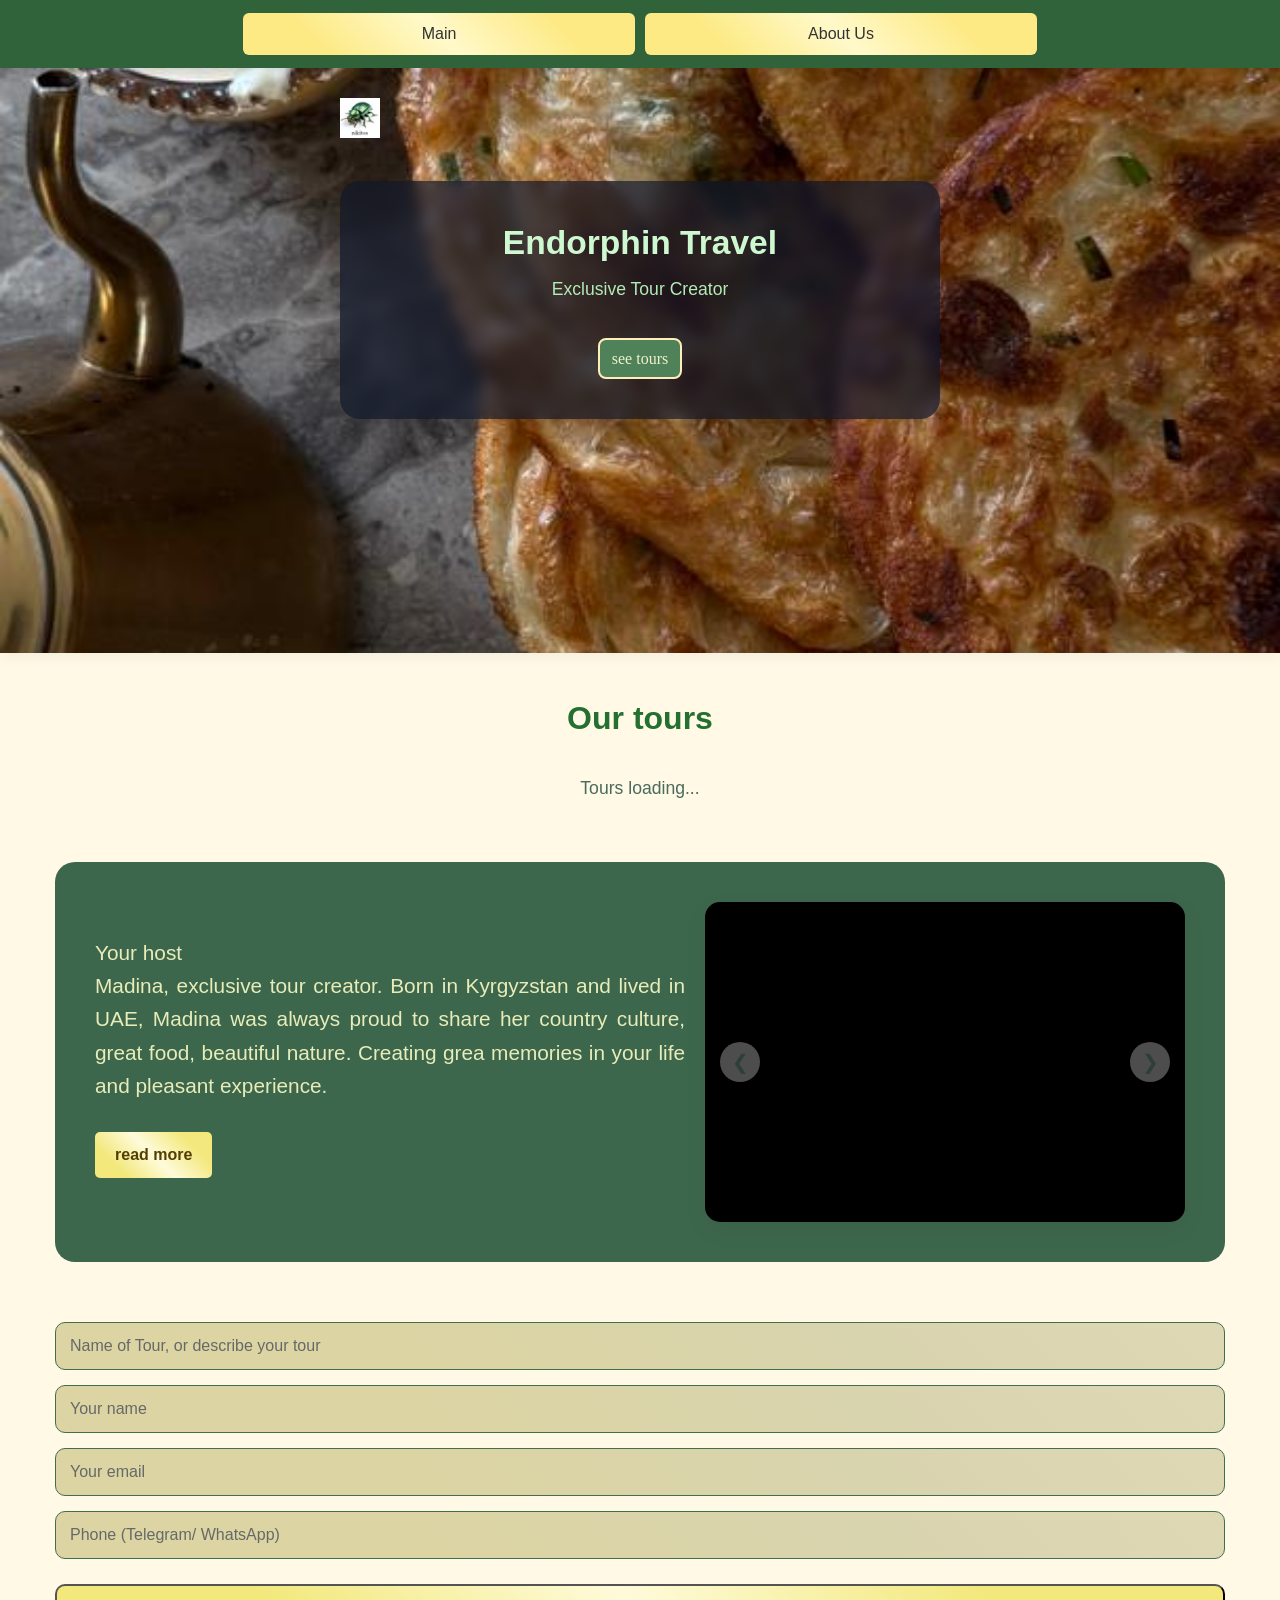
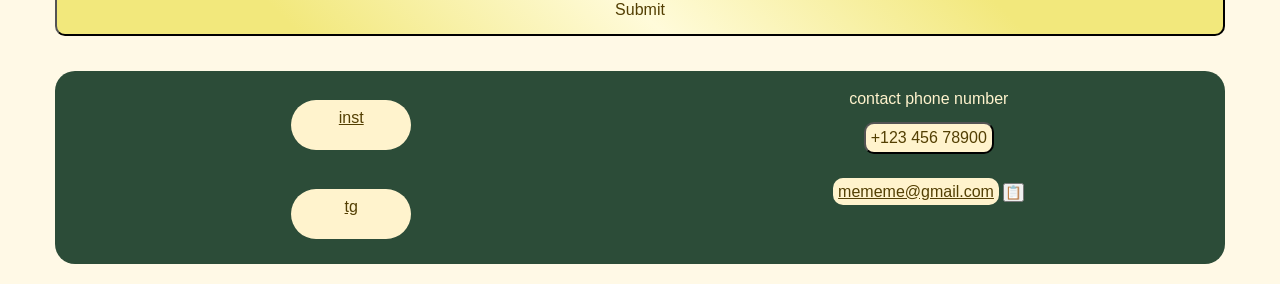
==== index.html @ 7328c4d4 "Add files via upload" ====
<!DOCTYPE html>
<html lang="en">
<head>
  <meta charset="UTF-8">
  <meta name="viewport" content="width=device-width, initial-scale=1.0">
  <title>Endorphin Travel</title>
  <link rel="stylesheet" href="style.css">
  <script src="script.js" defer></script>
</head>
<body>
  <div class="main-header">
    <nav class="nav-bar">
      <a href="index.html" class="nav-tab">Main</a>
      <a href="info.html" class="nav-tab">About Us</a>
    </nav>

  </div>

  <div class="hhheader">
    <div class="header-bg-slider">
      <!-- Укажите здесь пути к вашим фоновым картинкам для шапки -->
      <div class="header-slide active" style="background-image: url('pict/food.jpeg');"></div>
      <div class="header-slide" style="background-image: url('pict/night.jpeg');"></div>
    </div>

    <div class="logo">
      <img src="pict/nikitos.jpg" alt="mee">
    </div>

    <header>
      <h1>Endorphin Travel</h1>
      <p>Exclusive Tour Creator </p>
      <a href="#catalogSection" class="see-tours-btn">see tours</a>
    </header>
  </div>

  <div class="main">
    <!-- ИЗМЕНЕНО: Блок шапки с фоновым слайдером -->

    
    <div class="catalog" id="catalogSection">
      <header>
        <h1>Our tours</h1>
      </header>

      <div id="toursContainer" class="tours-grid">
        <p class="loading-text">Tours loading...</p>
      </div>
    </div>

    <template id="tourTemplate">
      <div class="tourCard">
        <h3 class="nameTour"></h3>
        <img src="" alt="photo" class="tourImg">
        <p class="tourDate"></p>
        <a href="https://example.com" class="readMore">read more</a>
      </div>
    </template>

    <!-- ИЗМЕНЕНО: Секция ConnectingBro с текстом слева и слайдером медиа справа -->
    <div class="connectingBro">
      <div class="host-text">
        <p>Your host<br>
          Madina, exclusive tour creator.
          Born in Kyrgyzstan and lived in UAE, Madina
          was always proud to share her country culture,
          great food,  beautiful nature. Creating grea
          memories in your life and pleasant experience.
        </p>
        <a href="info.html" class="readMore">read more</a>
      </div>
      
      <div class="host-media-slider">
        <div class="media-window">
          <!-- Видео без кнопок управления, работает как вечная зацикленная гифка -->
          <div class="media-slide media-active">
            <video src="pict/vid.mp4" autoplay loop muted playsinline></video>
          </div>
          <!-- Ваши дополнительные слайды-фотографии -->
          <div class="media-slide">
            <img src="pict/food.jpeg" alt="photo">
          </div>
          <div class="media-slide">
            <img src="pict/night.jpeg" alt="photo">
          </div>
        </div>
        <button class="slider-btn prev-btn">&#10094;</button>
        <button class="slider-btn next-btn">&#10095;</button>
      </div>
    </div>


    <footer class="site-footer">
<form id="tgOrderForm" class="footer-form" autocomplete="off">
  <div class="form-field">
    <!-- autocomplete="off" запрещает браузеру подставлять Ваше Имя/Email -->
    <input type="text" id="itemName" placeholder="Name of Tour, or describe your tour" list="toursList" autocomplete="off" required>
    <datalist id="toursList"></datalist>
  </div>

  <div class="form-field">
    <input type="text" id="userName" placeholder="Your name" autocomplete="name" required>
  </div>
  <div class="form-field">
    <input type="email" id="userEmail" placeholder="Your email" autocomplete="email" required>
  </div>
  <div class="form-field">
    <input type="tel" id="userPhone" placeholder="Phone (Telegram/ WhatsApp)" autocomplete="tel" required>
  </div>
  <button type="submit" id="submitBtn">Submit</button>
  <p id="formStatus" class="status-message"></p>
</form>

      <div class="footerInfo">
        <a href="" class="soc">inst</a>
        <p>contact phone number <br>
          <button class="copy-phone-btn" data-phone="+12345678900">
            +123 456 78900
          </button></p>
        
        <a href="" class="soc">tg</a>
        <div class="footer-email-container">
          <a href="mailto:mememe@gmail.com" class="email-link">mememe@gmail.com</a>
          <button onclick="copyEmail()" class="copy-btn" title="Скопировать email">📋</button>
        </div>



      </div>
    </footer>

  </div>

</body>
</html>
---- style.css ----
/* ==========================================
   1. БАЗОВЫЕ НАСТРОЙКИ, ШРИФТЫ И КНОПКИ
   ========================================== */
*  {
  margin: 0;
  padding: 0;
  box-sizing: border-box;
  font-family: 'Segoe UI', Roboto, Helvetica, Arial, sans-serif;
}

body {
  background-color: #fff9e6;
  color: #29513e; /* Темно-зеленый для хорошей читаемости текста */
  line-height: 1.6;
}

html {
  scroll-behavior: smooth; /* Включает плавную прокрутку по всему сайту */
}


.main {
  max-width: 1200px;
  margin: 0 auto;
  padding: 0px 15px;
}

a {
  background-color: #fff3cd;
  color: #533f03;
  font-size: 1rem;
  border-radius: 10px;
  padding: 5px;
  margin: 10px 0;

}

/* ==========================================
   2. 🏔 ШАПКА САЙТА (ЗАЦИКЛЕННЫЙ ФОН-СЛАЙДЕР)
   ========================================== */

.main-header {
  position: sticky;
  top: 0;
  width: 100%;
  z-index: 99;
  background-color: #31633a;
  box-shadow: 0 2px 10px rgba(0, 0, 0, 0.1);
}

.nav-bar {
  display: grid;
  /* Автоматически создает колонки одинаковой ширины (1fr) для каждого элемента */
  grid-auto-flow: column;
  grid-auto-columns: 1fr;  
  gap: 10px;               /* Расстояние между кнопками */
  max-width: 800px;        /* Максимальная ширина всей панели (можно менять) */
  margin: 0 auto;          /* Центрирует панель на экране */
  padding: 3px;
}

.nav-tab {
  display: flex;
  justify-content: center; /* Центрирует текст внутри кнопки по горизонтали */
  align-items: center;     /* Центрирует текст внутри кнопки по вертикали */
  padding: 8px 4px;      /* Внутренние отступы кнопки */
  background: linear-gradient(45deg, #fdea85 20%, #fff9ca, #fdea85 80%);
  text-decoration: none;
  color: #333;
  border-radius: 6px;      /* Скругление углов */
  text-align: center;      /* Для длинного текста, если перенесется */
  transition: background-color 0.3s ease;
}

.nav-tab:hover {
  background-color: #166534;
}

.hhheader {
  position: relative;
  min-height: 400px;
  height: 65vh; /* Занимает 70% высоты экрана */
  display: flex;
  align-items: center;
  justify-content: center;
  overflow: hidden;
  margin-bottom: 40px;
  box-shadow: 0 4px 15px rgba(0,0,0,0.05);
}

.ihhheader {
  position: relative;
  min-height: 400px;
  height: 51vh; /* Занимает 70% высоты экрана */
  display: flex;
  align-items: center;
  justify-content: center;
  overflow: hidden;
  margin-bottom: 40px;
  box-shadow: 0 4px 15px rgba(0,0,0,0.05);
}

/* Контейнер для фоновых изображений */
.header-bg-slider {
  position: absolute;
  top: 0;
  left: 0;
  width: 100%;
  height: 100%;
  z-index: 1;
}

.iheader-bg-slider {
  position: absolute;
  top: 0;
  left: 0;
  width: 100%;
  height: 100%;
  z-index: 1;
}

/* Слайды фона */
.header-slide {
  position: absolute;
  top: 0;
  left: 0;
  width: 100%;
  height: 100%;
  background-size: cover;
  background-position: center;
  opacity: 0;
  transition: opacity 1.5s ease-in-out; /* Плавное перетекание за 1.5 сек */
}

/* Активный фон */
.header-slide.active {
  opacity: 1;
}

.logo img {
  position: absolute;
  top: 30px;
  z-index: 2;
  max-width: 40px;
  max-height: 40px;
}

/* Текстовый контент поверх фонового слайдера */
.hhheader header {
  position: relative;
  z-index: 2;
  background-color: #0f172aad;
  padding: 30px 20px;
  margin-top: -120px;
  text-align: center;
  border-radius: 20px;
  max-width: 600px;
  width: 90%;
  backdrop-filter: blur(7px); /* Легкое размытие заднего фона для премиального вида */
  box-shadow: 0 8px 32px rgba(0, 0, 0, 0.08);
}

.ihhheader header {
  position: relative;
  z-index: 2;
  background-color: #0f172aad;
  padding: 30px 20px;
  margin-top: -120px;
  text-align: center;
  border-radius: 20px;
  max-width: 600px;
  width: 90%;
  backdrop-filter: blur(7px); /* Легкое размытие заднего фона для премиального вида */
  box-shadow: 0 8px 32px rgba(0, 0, 0, 0.08);
}

.hhheader h1 {
  font-size: 2.1rem;
  color: #cef8d0;
  margin: 5px 0 5px 0;
}

.hhheader p {
  font-size: 1.1rem;
  color: #b3ebb6;
  margin-bottom: 25px;
}

.see-tours-btn {
  display: inline-block;
  padding: 6px 12px;
  background-color: #508259;
  color: #eff1ce;
  text-decoration: none;
  border-radius: 8px;
  font-family: bold;
  transition: 0.4s;
  cursor: pointer;
  text-decoration: none;
  border: 2px solid #ffeeba;
}

.see-tours-btn:hover {
  background-color: #c3e6cb;
  transition: 0.4s;
}

/* ==========================================
   3. 🗺 КАТАЛОГ И СЕТКА ТУРОВ (ИЗ AIRTABLE)
   ========================================== */
.catalog {
  margin-bottom: 60px;
}

.catalog header h1 {
  text-align: center;
  color: #237031;
  margin-bottom: 30px;
  font-size: 2rem;
}

/* Сетка для автоматических карточек */
.tours-grid {
  display: grid;
  grid-template-columns: repeat(auto-fit, minmax(290px, 1fr));
  gap: 25px;
}

.loading-text {
  grid-column: 1 / -1;
  text-align: center;
  color: #4a6b5d;
  font-size: 1.1rem;
}

/* Карточка тура */
.tourCard {
  background-color: #508259;
  border-radius: 60px;
  padding: 20px;
  width: 100%;
  box-shadow: 0 6px 18px rgba(0,0,0,0.04);
  border: 1px solid #e1efe6;
  text-align: center;
  display: flex;
  flex-direction: column;
  justify-content: space-between;
}

.tourImg {
  width: 100%;
  height: 200px;
  object-fit: cover;
  border-radius: 10px;
  background-color: #e9ecef;
  margin: 15px 0;
}

.nameTour {
  color: #fff3cd;
  font-size: 1.3rem;
}

.tourDate {
  color: #fff3cd;
  font-size: 0.9rem;
  margin-bottom: 15px;
}

.tourCard .readMore {
  background: linear-gradient(45deg, #fdea85 20%, #fff9c9, #fdea85 80%);
  color: #533f03;
  align-self: center;
  width: 50%;
  padding: 15px;
}

.tourCard .readMore:hover {
  background-color: #bee5eb;
}

/* ==========================================
 4. 👋 БЛОК ОБ АВТОРЕ С МЕДИА-СЛАЙДЕРОМ
========================================== */
.connectingBro {
  background-color: #3d674d;
  border-radius: 20px;
  padding: 40px;
  margin-bottom: 60px;
  display: flex;
  flex-direction: row; /* Текст слева, слайдер справа */
  align-items: center;
  justify-content: space-between;
  gap: 20px;
}

.host-text {
  flex: 1;
  text-align: left;
}

.connectingBro p {
  text-align: justify;
  font-size: 1.3rem;
  margin-bottom: 20px;
  color: #e8ecb8; /* ИЗМЕНЕНО: Возвращен темный цвет текста, белый #f4fff9 не читался на голубом */
}

.connectingBro .readMore {
  display: inline-block;
  padding: 10px 20px;
  background: linear-gradient(45deg, #f2e87c 20%, #fffbda, #f2e87c 80%);
  color: #533f03;
  text-decoration: none;
  border-radius: 5px;
  font-weight: bold; /* ИЗМЕНЕНО: Значение font-family: bold было неверным, нужно font-weight */
  transition: 0.4s;
}

.connectingBro .readMore:hover {
  background-color: #c3e6cb;
  transition: 0.4s;
}

/* Контейнер интерактивного слайдера */
.host-media-slider {
  flex: 1;
  position: relative;
  width: 100%;
  max-width: 480px;
  height: 320px;
  background-color: #000;
  border-radius: 15px;
  overflow: hidden;
  box-shadow: 0 8px 24px rgba(0,0,0,0.06);
}

.media-window {
  width: 100%;
  height: 100%;
  position: relative;
}

/* Индивидуальные слайды (скрыты по умолчанию) */
.media-slide {
  position: absolute;
  top: 0;
  left: 0;
  width: 100%;
  height: 100%;
  opacity: 0;
  transition: opacity 0.4s ease-in-out;
  display: flex;
  align-items: center;
  justify-content: center;
}

/* Активный видимый слайд */
.media-slide.media-active {
  opacity: 1;
  position: relative;
  z-index: 2;
  height: 100%; /* ДОБАВЛЕНО: Чтобы на ПК занимал всю высоту */
}

.media-slide video,
.media-slide img {
  width: 100%;
  height: 100%;
  object-fit: cover; /* Изображения и видео заполняют блок без полей */
}

/* Кнопки стрелочек */
.slider-btn {
  position: absolute;
  top: 50%;
  transform: translateY(-50%);
  background-color: rgba(255, 255, 255, 0.3);
  backdrop-filter: blur(4px);
  color: #2d4037;
  border: none;
  font-size: 20px;
  width: 40px;
  height: 40px;
  border-radius: 50%;
  display: flex;
  align-items: center;
  justify-content: center;
  cursor: pointer;
  z-index: 10;
  transition: all 0.2s ease;
}

.slider-btn:hover {
  background-color: rgba(255, 255, 255, 0.8);
  transform: translateY(-50%) scale(1.05);
}

.prev-btn { left: 15px; }
.next-btn { right: 15px; }

/* ==========================================
   5. 📝 ПОДВАЛ САЙТА И ФОРМА
   ========================================== */
.footer-container {
  background-color: #508259;
  color: #ffffff;
  border-radius: 20px;
  padding: 40px 20px;
  max-width: 500px;
  margin: 0 auto;
  margin-bottom: 30px;
}

.site-footer h3 {
  text-align: center;
  margin-bottom: 25px;
  font-size: 1.5rem;
  color: #fff3cd; /* Солнечно-желтый акцент */
}

.footer-form {
  display: flex;
  flex-direction: column;
  gap: 15px;
}

.form-field input {
  width: 100%;
  padding: 14px;
  border: 1px solid #416d51;
  border-radius: 10px;
  background: linear-gradient(45deg, #dcd4a3 32%, #d2cea5db 70%, #c7bf9194 95%);
  color: #131310;
  font-size: 1rem;
  outline: none;
  transition: border-color 0.3s;
}

.form-field input::placeholder {
  color: #666967;
}

.form-field input:focus {
  border-color: #fff3cd; /* Желтая подсветка при клике */
}

#submitBtn {
  background: linear-gradient(45deg, #f2e87c 20%, #fffbda, #f2e87c 80%);
  color: #533f03;
  font-size: 1rem;
  border-radius: 10px;
  padding: 15px;
  margin-top: 10px;
}

#submitBtn:hover {
  background-color: #ffeeba;
  transform: scale(1.02);
}

.status-message {
  text-align: center;
  font-size: 0.9rem;
}

.footerInfo {
  display: grid;
  grid-template-columns: 1fr 1fr;
  grid-template-rows: auto auto;
  gap: 15px;
  background-color: #2c4c38;
  border-radius: 20px;
  margin: 20px 0px;
  padding: 15px;
  text-align: center;
  align-content: center;
}


.soc {
  place-self: center;
  max-width: 130px;
  min-width: 120px;
  min-height: 50px;
  border-radius: 50px;
}

.footerInfo p{
  color: #fff3cd;
}

.copy-phone-btn {
  background-color: #fff3cd;
  color: #533f03;
  font-size: 1rem;
  border-radius: 10px;
  padding: 5px;
  margin: 10px 0;

}


/* ==========================================
   6. 📱 АДАПТИВНОСТЬ ПОД МОБИЛЬНЫЕ ТЕЛЕФОНЫ
   ========================================== */
@media (max-width: 768px) {
  .connectingBro {
    flex-direction: column; /* Текст и слайдер встают в одну вертикальную行走 колонку */
    text-align: center;
    background-color: #508259;
    padding: 30px 15px;
  }

  .host-text {
    text-align: center;
  }

  /* ИСПРАВЛЕНО: Теперь и родитель, и все вложенные элементы принудительно равны 100% от 180px */
  .host-media-slider {
    width: 100%;
    max-width: 380px; 
    min-height: 400px !important;
    margin: 0 auto; 
  }

  .media-window {
    height: 100%;
  }

  .media-slide {
    height: 100%;
  }

  .media-slide.media-active {
    height: 100%;
  }

  .media-slide video,
  .media-slide img {
    width: 100%;
    height: 100%; 
    object-fit: cover;
  }

  .slider-btn {
    width: 32px;
    height: 32px;
    font-size: 16px;
  }
}

.details-header {
  margin-bottom: 30px;
  text-align: left !important;
}
.back-link {
  display: inline-block;
  color: #2e5a44;
  text-decoration: none;
  font-weight: bold;
  margin-bottom: 15px;
}
.tours-info {
  display: flex;
  gap: 40px;
  background: #ffffff;
  padding: 30px;
  border-radius: 20px;
  box-shadow: 0 6px 18px rgba(0,0,0,0.04);
}
.details-media { flex: 1; }
.details-media img {
  width: 100%;
  max-height: 450px;
  object-fit: cover;
  border-radius: 15px;
}
.details-content {
  flex: 1;
  display: flex;
  flex-direction: column;
  gap: 15px;
}
.details-date, .details-price {
  font-size: 1.2rem;
  color: #2d4037;
}
.details-description h3 {
  color: #1e4620;
  margin-bottom: 10px;
}
@media (max-width: 768px) {
  .tours-info { flex-direction: column; gap: 20px; }
}
/* Обертка для поля ввода, если поле еще не обернуто */
#itemName {
    width: 100%;
}

.custom-autocomplete-list {
    position: absolute;
    z-index: 1000;
    left: 0;
    right: 0;
    background: #ffffff;
    border: 1px solid #ccc;
    border-top: none;
    max-height: 200px;
    overflow-y: auto;
    display: none;
    box-shadow: 0px 4px 6px rgba(0,0,0,0.1);
}

.autocomplete-item {
    padding: 10px 12px;
    cursor: pointer;
    font-size: 14px;
    border-bottom: 1px solid #eee;
}

.autocomplete-item:hover {
    background-color: #f0f0f0;
}
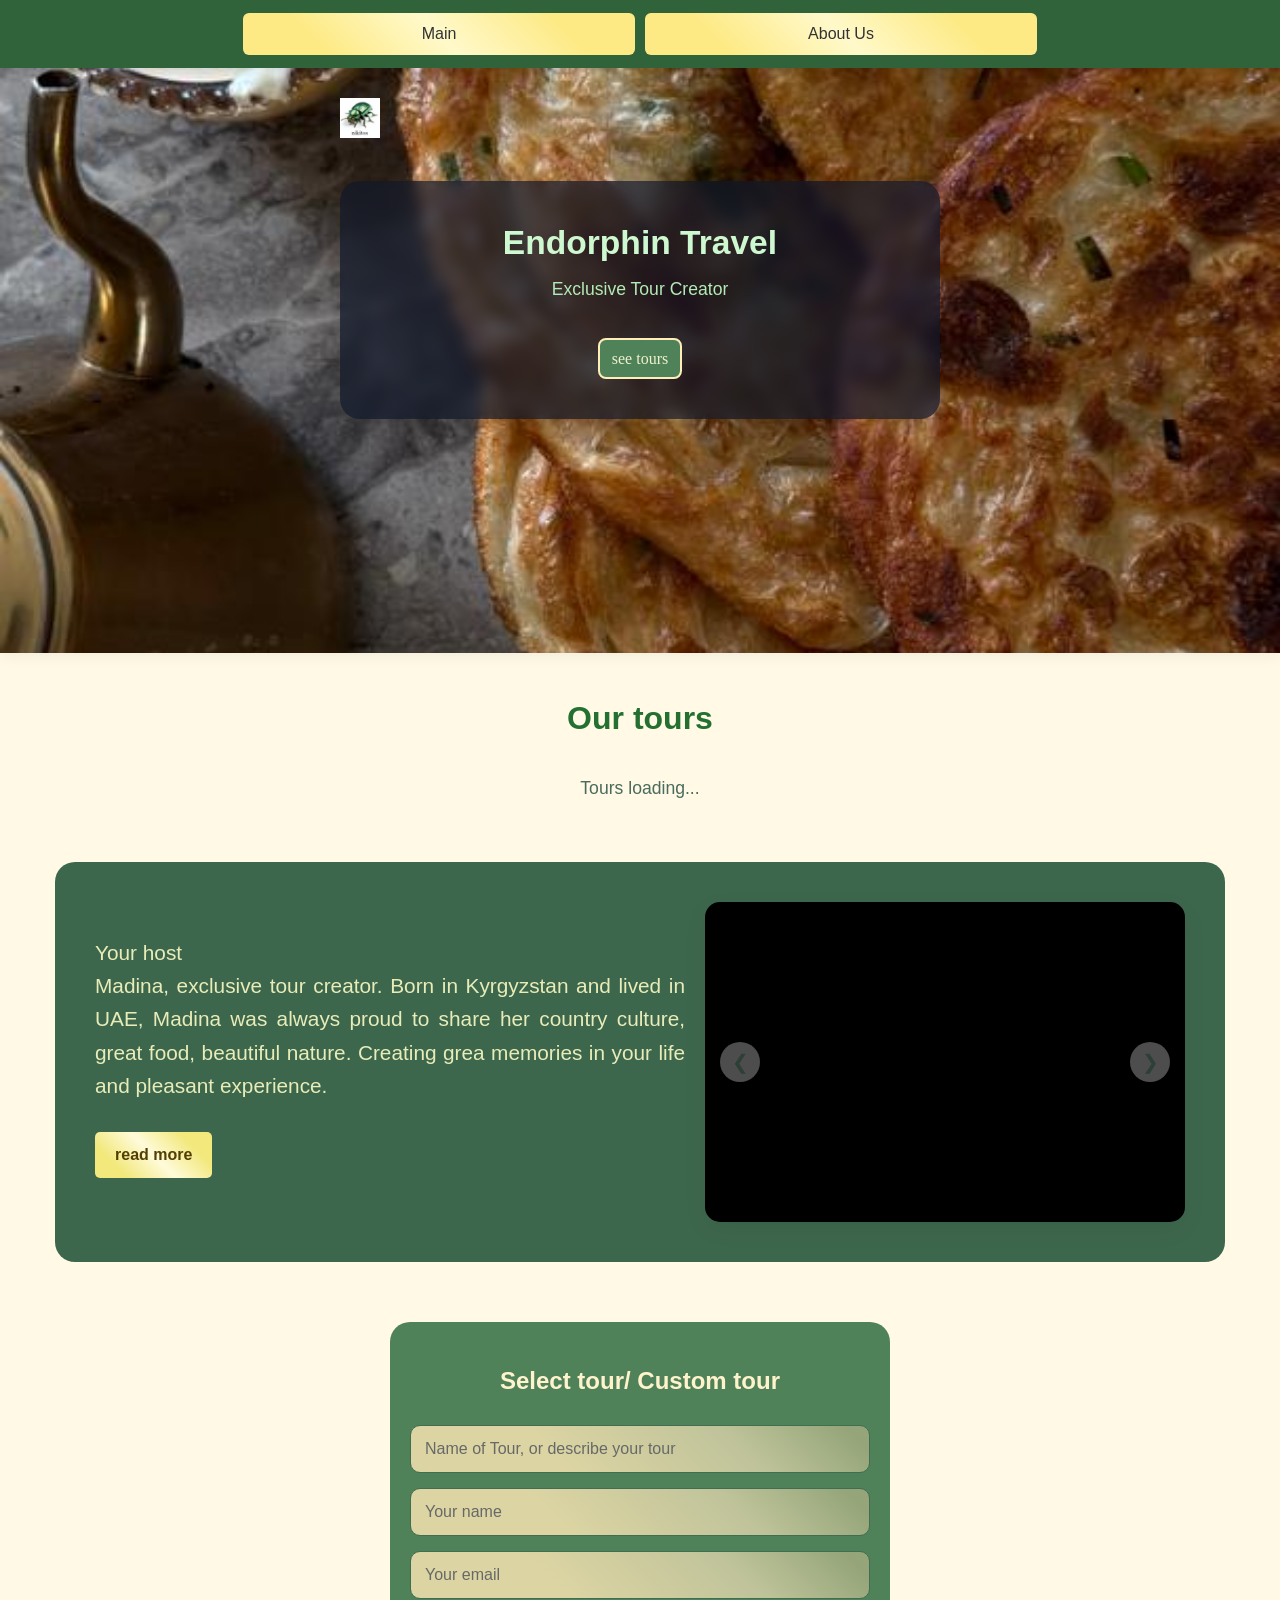
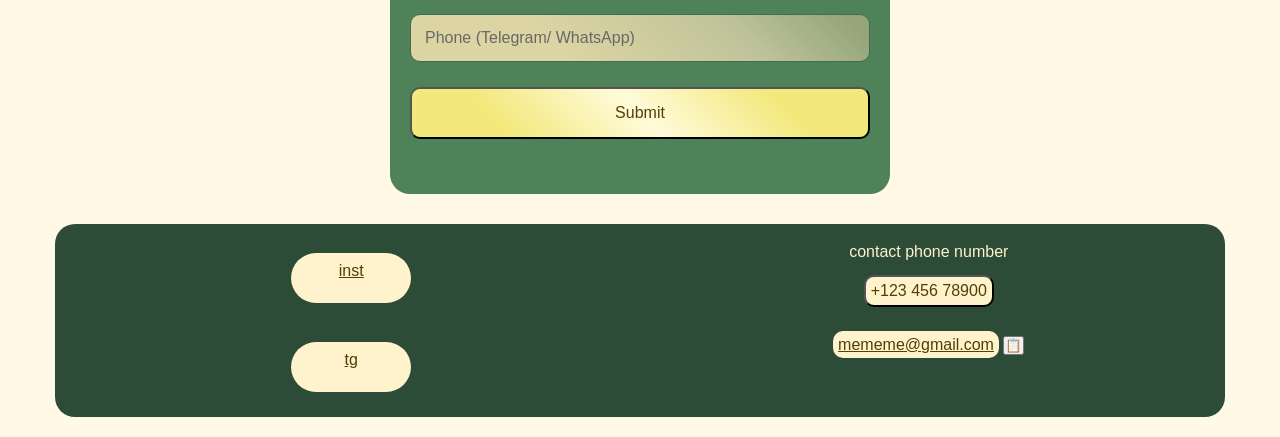
==== commit f59d51e5: "Add files via upload" ====
--- a/index.html
+++ b/index.html
@@ -91,25 +91,28 @@
 
 
     <footer class="site-footer">
-<form id="tgOrderForm" class="footer-form" autocomplete="off">
-  <div class="form-field">
-    <!-- autocomplete="off" запрещает браузеру подставлять Ваше Имя/Email -->
-    <input type="text" id="itemName" placeholder="Name of Tour, or describe your tour" list="toursList" autocomplete="off" required>
-    <datalist id="toursList"></datalist>
-  </div>
+<div class="footer-container">
+  <h3>Select tour/ Custom tour</h3>
+  <form id="tgOrderForm" class="footer-form" autocomplete="off">
+    
+    <div class="form-field" style="position: relative;">
+      <input type="text" id="itemName" placeholder="Name of Tour, or describe your tour" autocomplete="new-password" required>
+      <!-- Контейнер для подсказок добавится скриптом автоматически -->
+    </div>
 
-  <div class="form-field">
-    <input type="text" id="userName" placeholder="Your name" autocomplete="name" required>
-  </div>
-  <div class="form-field">
-    <input type="email" id="userEmail" placeholder="Your email" autocomplete="email" required>
-  </div>
-  <div class="form-field">
-    <input type="tel" id="userPhone" placeholder="Phone (Telegram/ WhatsApp)" autocomplete="tel" required>
-  </div>
-  <button type="submit" id="submitBtn">Submit</button>
-  <p id="formStatus" class="status-message"></p>
-</form>
+    <div class="form-field">
+      <input type="text" id="userName" placeholder="Your name" autocomplete="name" required>
+    </div>
+    <div class="form-field">
+      <input type="email" id="userEmail" placeholder="Your email" autocomplete="email" required>
+    </div>
+    <div class="form-field">
+      <input type="tel" id="userPhone" placeholder="Phone (Telegram/ WhatsApp)" autocomplete="tel" required>
+    </div>
+    <button type="submit" id="submitBtn">Submit</button>
+    <p id="formStatus" class="status-message"></p>
+  </form>
+</div>
 
       <div class="footerInfo">
         <a href="" class="soc">inst</a>
--- a/style.css
+++ b/style.css
@@ -594,31 +594,42 @@
   .tours-info { flex-direction: column; gap: 20px; }
 }
 /* Обертка для поля ввода, если поле еще не обернуто */
-#itemName {
-    width: 100%;
-}
-
-.custom-autocomplete-list {
+
+
+.form-field {
+    position: relative; /* Чтобы выпадающее меню позиционировалось относительно инпута */
+}
+
+.custom-tour-dropdown {
+    display: none;
     position: absolute;
-    z-index: 1000;
+    top: 100%;
     left: 0;
     right: 0;
-    background: #ffffff;
+    background-color: #ffffff;
     border: 1px solid #ccc;
-    border-top: none;
-    max-height: 200px;
+    border-radius: 4px;
+    max-height: 180px;
     overflow-y: auto;
-    display: none;
-    box-shadow: 0px 4px 6px rgba(0,0,0,0.1);
-}
-
-.autocomplete-item {
+    z-index: 9999; /* Отображается поверх всех остальных элементов */
+    box-shadow: 0 4px 10px rgba(0, 0, 0, 0.15);
+}
+
+.tour-option {
     padding: 10px 12px;
     cursor: pointer;
+    color: #333;
     font-size: 14px;
     border-bottom: 1px solid #eee;
-}
-
-.autocomplete-item:hover {
-    background-color: #f0f0f0;
+    text-align: left;
+}
+
+.tour-option:last-child {
+    border-bottom: none;
+}
+
+.tour-option:hover, 
+.tour-option:active {
+    background-color: #f0f4f8;
+    color: #000;
 }
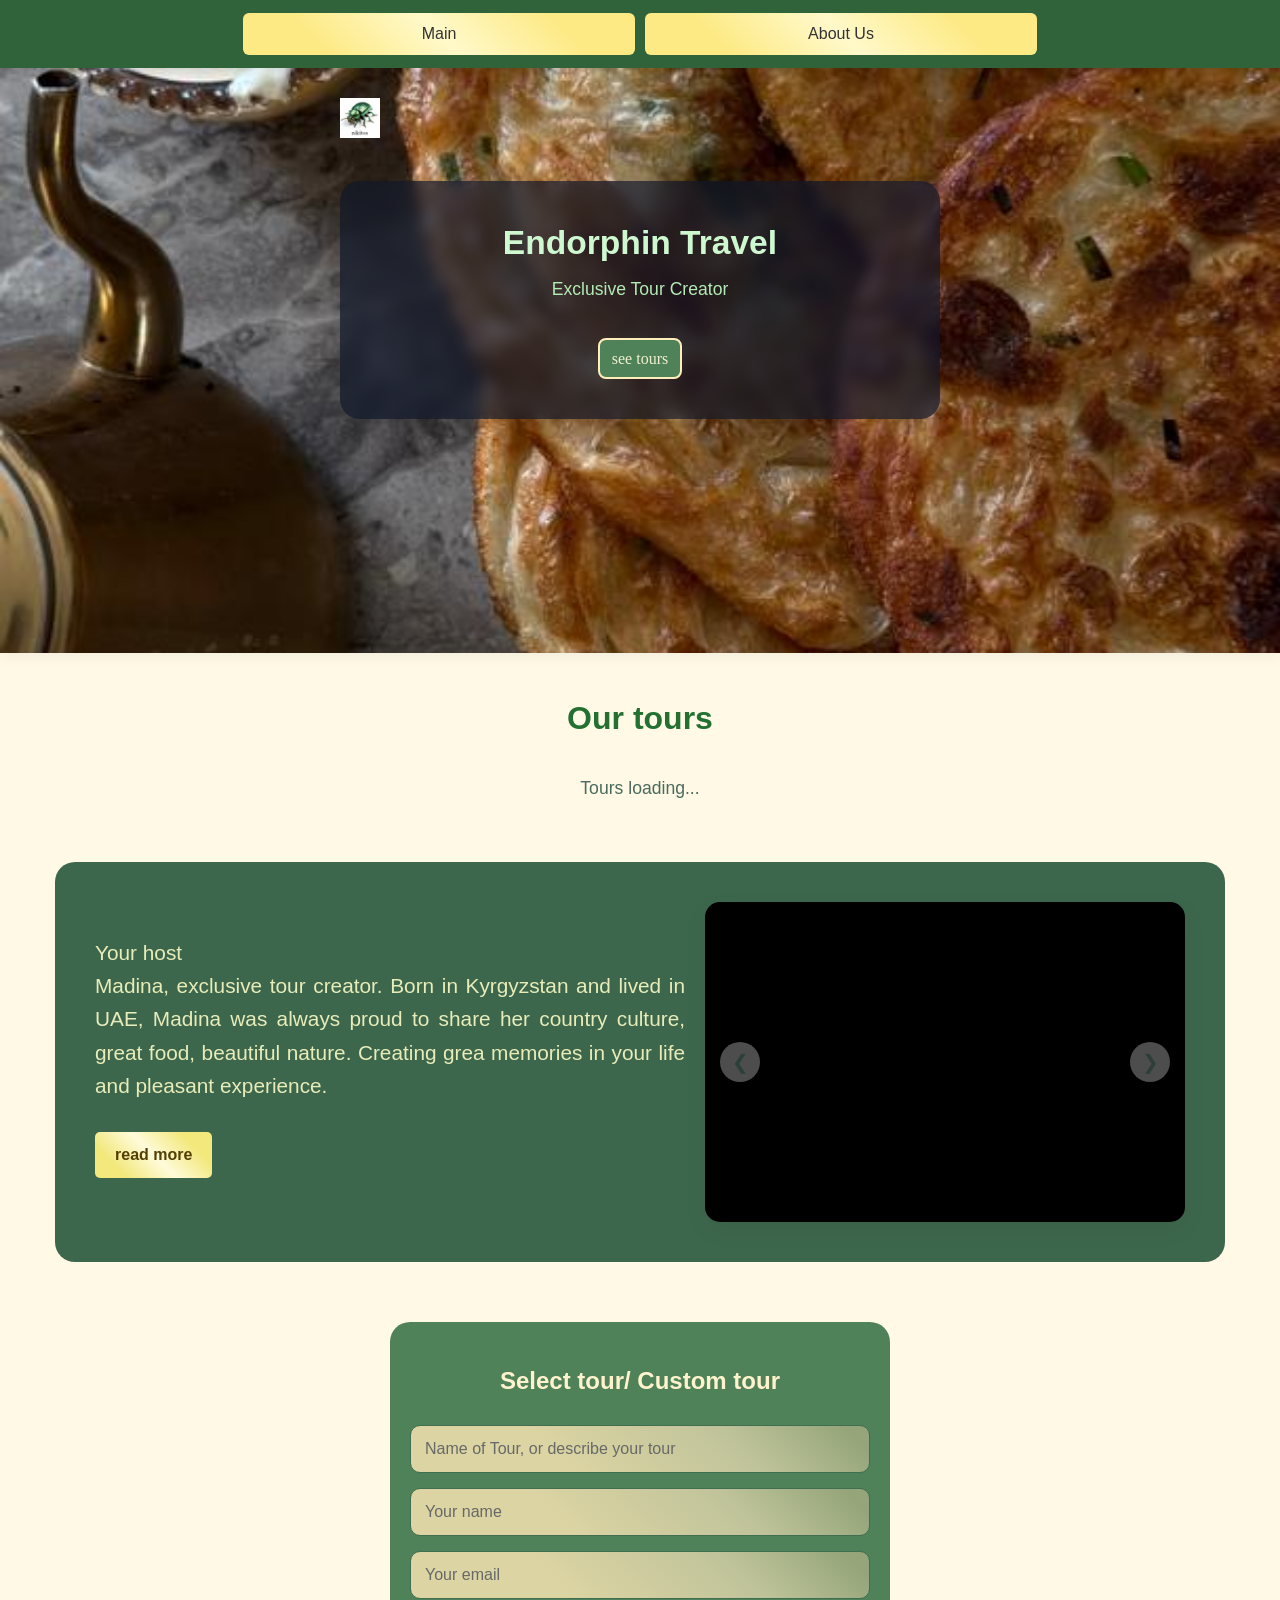
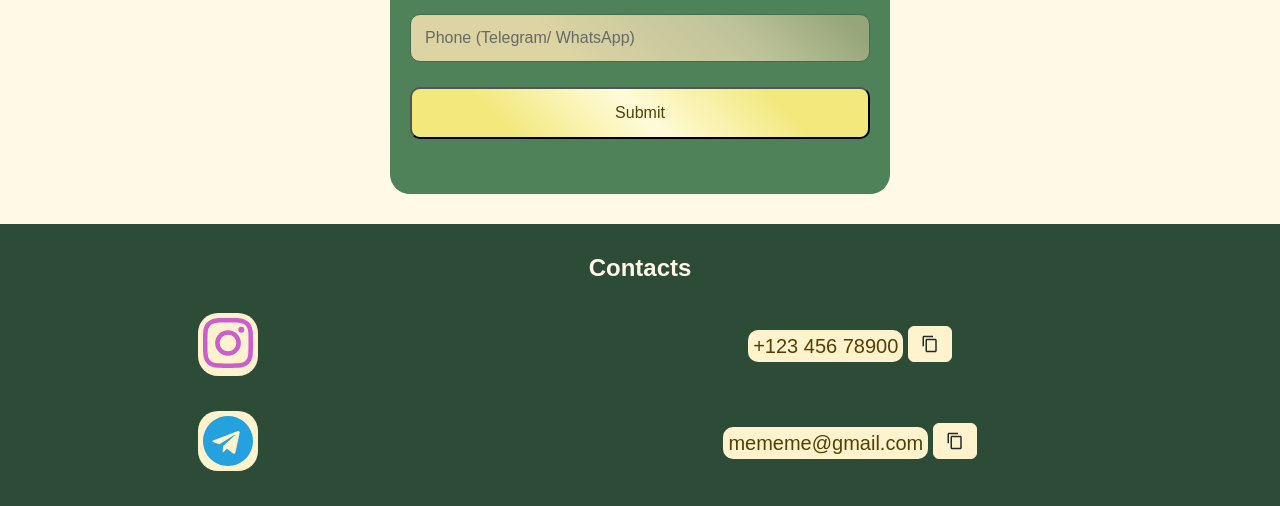
==== commit 38dc624f: "Add files via upload" ====
--- a/index.html
+++ b/index.html
@@ -91,48 +91,70 @@
 
 
     <footer class="site-footer">
-<div class="footer-container">
-  <h3>Select tour/ Custom tour</h3>
-  <form id="tgOrderForm" class="footer-form" autocomplete="off">
-    
-    <div class="form-field" style="position: relative;">
-      <input type="text" id="itemName" placeholder="Name of Tour, or describe your tour" autocomplete="new-password" required>
-      <!-- Контейнер для подсказок добавится скриптом автоматически -->
-    </div>
+  <div class="footer-container">
+    <h3>Select tour/ Custom tour</h3>
+    <form id="tgOrderForm" class="footer-form" autocomplete="off">
+      
+      <div class="form-field" style="position: relative;">
+        <input type="text" id="itemName" placeholder="Name of Tour, or describe your tour" autocomplete="new-password" required>
+        <!-- Контейнер для подсказок добавится скриптом автоматически -->
+      </div>
 
-    <div class="form-field">
-      <input type="text" id="userName" placeholder="Your name" autocomplete="name" required>
-    </div>
-    <div class="form-field">
-      <input type="email" id="userEmail" placeholder="Your email" autocomplete="email" required>
-    </div>
-    <div class="form-field">
-      <input type="tel" id="userPhone" placeholder="Phone (Telegram/ WhatsApp)" autocomplete="tel" required>
-    </div>
-    <button type="submit" id="submitBtn">Submit</button>
-    <p id="formStatus" class="status-message"></p>
-  </form>
+      <div class="form-field">
+        <input type="text" id="userName" placeholder="Your name" autocomplete="name" required>
+      </div>
+      <div class="form-field">
+        <input type="email" id="userEmail" placeholder="Your email" autocomplete="email" required>
+      </div>
+      <div class="form-field">
+        <input type="tel" id="userPhone" placeholder="Phone (Telegram/ WhatsApp)" autocomplete="tel" required>
+      </div>
+      <button type="submit" id="submitBtn">Submit</button>
+      <p id="formStatus" class="status-message"></p>
+    </form>
+  </div>
 </div>
 
-      <div class="footerInfo">
-        <a href="" class="soc">inst</a>
-        <p>contact phone number <br>
-          <button class="copy-phone-btn" data-phone="+12345678900">
-            +123 456 78900
-          </button></p>
-        
-        <a href="" class="soc">tg</a>
-        <div class="footer-email-container">
-          <a href="mailto:mememe@gmail.com" class="email-link">mememe@gmail.com</a>
-          <button onclick="copyEmail()" class="copy-btn" title="Скопировать email">📋</button>
-        </div>
+<div class="footerInfo">
+  <h3 class="footer-title">Contacts</h3>
+  <a href="https://instagram.com" target="_blank" class="soc inst" class="insta-link" aria-label="Instagram">
+    <svg viewBox="0 0 24 24" xmlns="http://w3.org">
+      <path d="M12 2.163c3.204 0 3.584.012 4.85.07 3.252.148 4.771 1.691 4.919 4.919.058 1.265.069 1.645.069 4.849 0 3.205-.012 3.584-.069 4.849-.149 3.225-1.664 4.771-4.919 4.919-1.266.058-1.644.07-4.85.07-3.204 0-3.584-.012-4.849-.07-3.26-.149-4.771-1.699-4.919-4.92-.058-1.265-.07-1.644-.07-4.849 0-3.204.013-3.583.07-4.849.149-3.227 1.664-4.771 4.919-4.919 1.266-.057 1.645-.069 4.849-.069zM12 0C8.741 0 8.333.014 7.053.072 2.695.272.273 2.69.073 7.051.014 8.333 0 8.741 0 12c0 3.259.014 3.668.072 4.948.2 4.358 2.618 6.78 6.98 6.98 1.281.058 1.689.072 4.948.072 3.259 0 3.668-.014 4.948-.072 4.354-.2 6.782-2.618 6.979-6.98.059-1.28.073-1.689.073-4.948 0-3.259-.014-3.667-.072-4.947-.196-4.354-2.617-6.78-6.979-6.98C15.668.014 15.259 0 12 0zm0 5.838a6.162 6.162 0 1 0 0 12.324 6.162 6.162 0 0 0 0-12.324zM12 16a4 4 0 1 1 0-8 4 4 0 0 1 0 8zm6.406-11.845a1.44 1.44 0 1 0 0 2.881 1.44 1.44 0 0 0 0-2.881z"/>
+    </svg>
+  </a>
+  <p class="contact-item">
+      <!-- Ссылка для автоматического звонка/вызова приложения -->
+      <span class="phone-link">+123 456 78900</span>
+      <!-- Кнопка копирования с иконкой -->
+    <button type="button" class="copy-btn copy-phone-btn" data-phone="+7676767676" aria-label="Скопировать телефон">
+      <svg class="copy-icon" viewBox="0 0 24 24" aria-hidden="true">
+        <path d="M16 1H4c-1.1 0-2 .9-2 2v12h2V3h12V1z"/>
+        <path d="M19 5H8c-1.1 0-2 .9-2 2v14c0 1.1.9 2 2 2h11c1.1 0 2-.9 2-2V7c0-1.1-.9-2-2-2zm0 16H8V7h11v14z"/>
+      </svg>
+    </button>
+  </p>
+    
+  
+<a href="https://t.me/your_username" class="soc tg" target="_blank" rel="noopener noreferrer">
+  <svg class="tg-icon" viewBox="0 0 24 24" aria-hidden="true">
+    <path d="M12 0C5.37 0 0 5.37 0 12s5.37 12 12 12 12-5.37 12-12S18.63 0 12 0zm5.56 8.16l-1.97 9.28c-.15.67-.55.83-1.12.51l-3.01-2.22-1.45 1.4c-.16.16-.3.3-.61.3l.22-3.06 5.56-5.02c.24-.22-.05-.34-.37-.13l-6.87 4.33-2.96-.92c-.64-.2-.65-.64.14-.95l11.57-4.46c.54-.19 1.01.13.89.94z"/>
+  </svg>
+</a>
+    <div class="footer-email-container">
+      <a href="mailto:mememe@gmail.com" class="email-link">mememe@gmail.com</a>
+      <button onclick="copyEmail()" class="copy-btn" title="Скопировать email">
+        <svg class="copy-icon" viewBox="0 0 24 24" aria-hidden="true">
+        <!-- Задний прямоугольник -->
+        <path d="M16 1H4c-1.1 0-2 .9-2 2v12h2V3h12V1z"/>
+        <!-- Передний прямоугольник -->
+        <path d="M19 5H8c-1.1 0-2 .9-2 2v14c0 1.1.9 2 2 2h11c1.1 0 2-.9 2-2V7c0-1.1-.9-2-2-2zm0 16H8V7h11v14z"/>
+      </svg>
+      </button>
+    </div>
+  </div>
+</footer>
 
 
 
-      </div>
-    </footer>
-
-  </div>
-
 </body>
 </html>
--- a/style.css
+++ b/style.css
@@ -32,7 +32,15 @@
   border-radius: 10px;
   padding: 5px;
   margin: 10px 0;
-
+}
+
+span {
+  background-color: #fff3cd;
+  color: #533f03;
+  font-size: 1rem;
+  border-radius: 10px;
+  padding: 5px;
+  margin: 10px 0;
 }
 
 /* ==========================================
@@ -466,13 +474,11 @@
 
 .footerInfo {
   display: grid;
-  grid-template-columns: 1fr 1fr;
+  grid-template-columns: 1fr 2fr;
   grid-template-rows: auto auto;
   gap: 15px;
   background-color: #2c4c38;
-  border-radius: 20px;
-  margin: 20px 0px;
-  padding: 15px;
+  padding: 25px;
   text-align: center;
   align-content: center;
 }
@@ -480,24 +486,131 @@
 
 .soc {
   place-self: center;
-  max-width: 130px;
-  min-width: 120px;
-  min-height: 50px;
-  border-radius: 50px;
-}
+  min-width: 60px;
+  min-height: 60px;
+  border-radius: 20px;
+  line-height: 1;
+}
+
+.insta-link {
+  display: inline-block;
+  width: 32px;  /* Ширина иконки */
+  height: 32px; /* Высота иконки */
+}
+
+.inst svg {
+  fill: #cc5dce; /* Ваш цвет иконки по умолчанию (например, серый) */
+  transition: fill 0.3s ease; /* Плавный переход цвета */
+}
+
+/* Цвет при наведении мыши */
+.inst:hover svg {
+  fill: #a740a9; /* Например, фирменный цвет Инсты или любой ваш */
+}
+
+.tg{
+  display: inline-flex;
+  align-items: center;
+  gap: 8px;
+  text-decoration: none;
+  /* Укажите любой нужный цвет по умолчанию */
+  color: #24A1DE; 
+  transition: color 0.3s ease;
+}
+
+.tg-icon {
+  /* SVG заимствует цвет текста родителя благодаря currentColor */
+  fill: currentColor; 
+}
+
+/* Изменение цвета при наведении */
+.tg:hover {
+  color: #0088cc; 
+}
+
+
+
 
 .footerInfo p{
   color: #fff3cd;
 }
 
-.copy-phone-btn {
+.footer-title {
+  /* Заставляет элемент занять ВСЕ колонки сетки */
+  grid-column: 1 / -1; 
+  
+  margin: 0;
+  color: #fff9e6;
+  font-size: 1.5rem;
+  text-align: center; /* Выравнивание по центру */
+}
+
+a.email-link{
+  font-size: 20px;
+  text-decoration: none;
+}
+
+a.email-link:hover {
+  text-decoration: underline;
+}
+
+.footer-email-container {
+  align-self: center;
+}
+
+.copy-btn {
+  display: inline-flex;
+  align-items: center;
+  gap: 8px;
+  padding: 8px 12px;
+  border: 1px solid #fff3cd;
+  border-radius: 6px;
   background-color: #fff3cd;
+  cursor: pointer;
+  /* Указываем базовый цвет для текста и иконки */
+  color: #24292f;
+  font-size: 14px;
+  font-weight: 500;
+  transition: all 0.2s ease;
+}
+
+.copy-icon {
+  width: 18px;
+  height: 18px;
+  /* Иконка принимает цвет текста кнопки */
+  fill: currentColor;
+}
+
+/* Изменение цвета кнопки и иконки при наведении */
+.copy-btn:hover {
+  background-color: #71a2db;
+  border-color: #71a2db;
+  color: #ffffff;
+}
+
+/* Эффект нажатия */
+.copy-btn:active {
+  transform: scale(0.98);
+}
+
+
+.contact-item {
+  align-self: center;
+}
+
+.phone-link {
   color: #533f03;
-  font-size: 1rem;
-  border-radius: 10px;
-  padding: 5px;
-  margin: 10px 0;
-
+  text-decoration: none;
+  font-size: 20px;
+}
+
+.phone-link:hover {
+  text-decoration: underline;
+}
+
+/* Изменение стиля кнопки при успешном копировании */
+.copy-phone-btn.copied {
+  color: #4caf50; /* Зеленый цвет при копировании */
 }
 
 
@@ -632,4 +745,84 @@
 .tour-option:active {
     background-color: #f0f4f8;
     color: #000;
-}+}
+
+/* Контейнер слайдера */
+.details-media-slider {
+  flex: 1;
+  position: relative;
+  width: 100%;
+  max-width: 550px;
+  height: 400px;
+  background-color: #000;
+  border-radius: 15px;
+  overflow: hidden;
+  box-shadow: 0 8px 24px rgba(0,0,0,0.06);
+}
+
+.slides-container {
+  width: 100%;
+  height: 100%;
+  position: relative;
+}
+
+/* Слайды (скрыты по умолчанию) */
+.details-slide {
+  position: absolute;
+  top: 0; left: 0; width: 100%; height: 100%;
+  opacity: 0;
+  transition: opacity 0.4s ease-in-out;
+  display: flex;
+  align-items: center;
+  justify-content: center;
+}
+
+/* Активный видимый слайд */
+.details-slide.slide-active {
+  opacity: 1;
+  position: relative;
+  z-index: 2;
+}
+
+.details-slide img {
+  width: 100%;
+  height: 100%;
+  object-fit: cover; /* Фотографии заполняют слайдер без полей и искажений */
+}
+
+/* Кнопки стрелок */
+.slider-arrow {
+  position: absolute;
+  top: 50%;
+  transform: translateY(-50%);
+  background-color: rgba(255, 255, 255, 0.4);
+  backdrop-filter: blur(4px);
+  color: #2d4037;
+  border: none;
+  font-size: 20px;
+  width: 40px;
+  height: 40px;
+  border-radius: 50%;
+  display: flex;
+  align-items: center;
+  justify-content: center;
+  cursor: pointer;
+  z-index: 10;
+  transition: all 0.2s ease;
+}
+
+.slider-arrow:hover {
+  background-color: rgba(255, 255, 255, 0.9);
+  transform: translateY(-50%) scale(1.05);
+}
+
+.prev-arrow { left: 15px; }
+.next-arrow { right: 15px; }
+
+/* Подгон высоты под экраны мобильных */
+@media (max-width: 768px) {
+  .details-media-slider {
+    max-width: 100%;
+    height: 280px; /* На смартфонах слайдер будет чуть ниже и аккуратнее */
+  }
+}
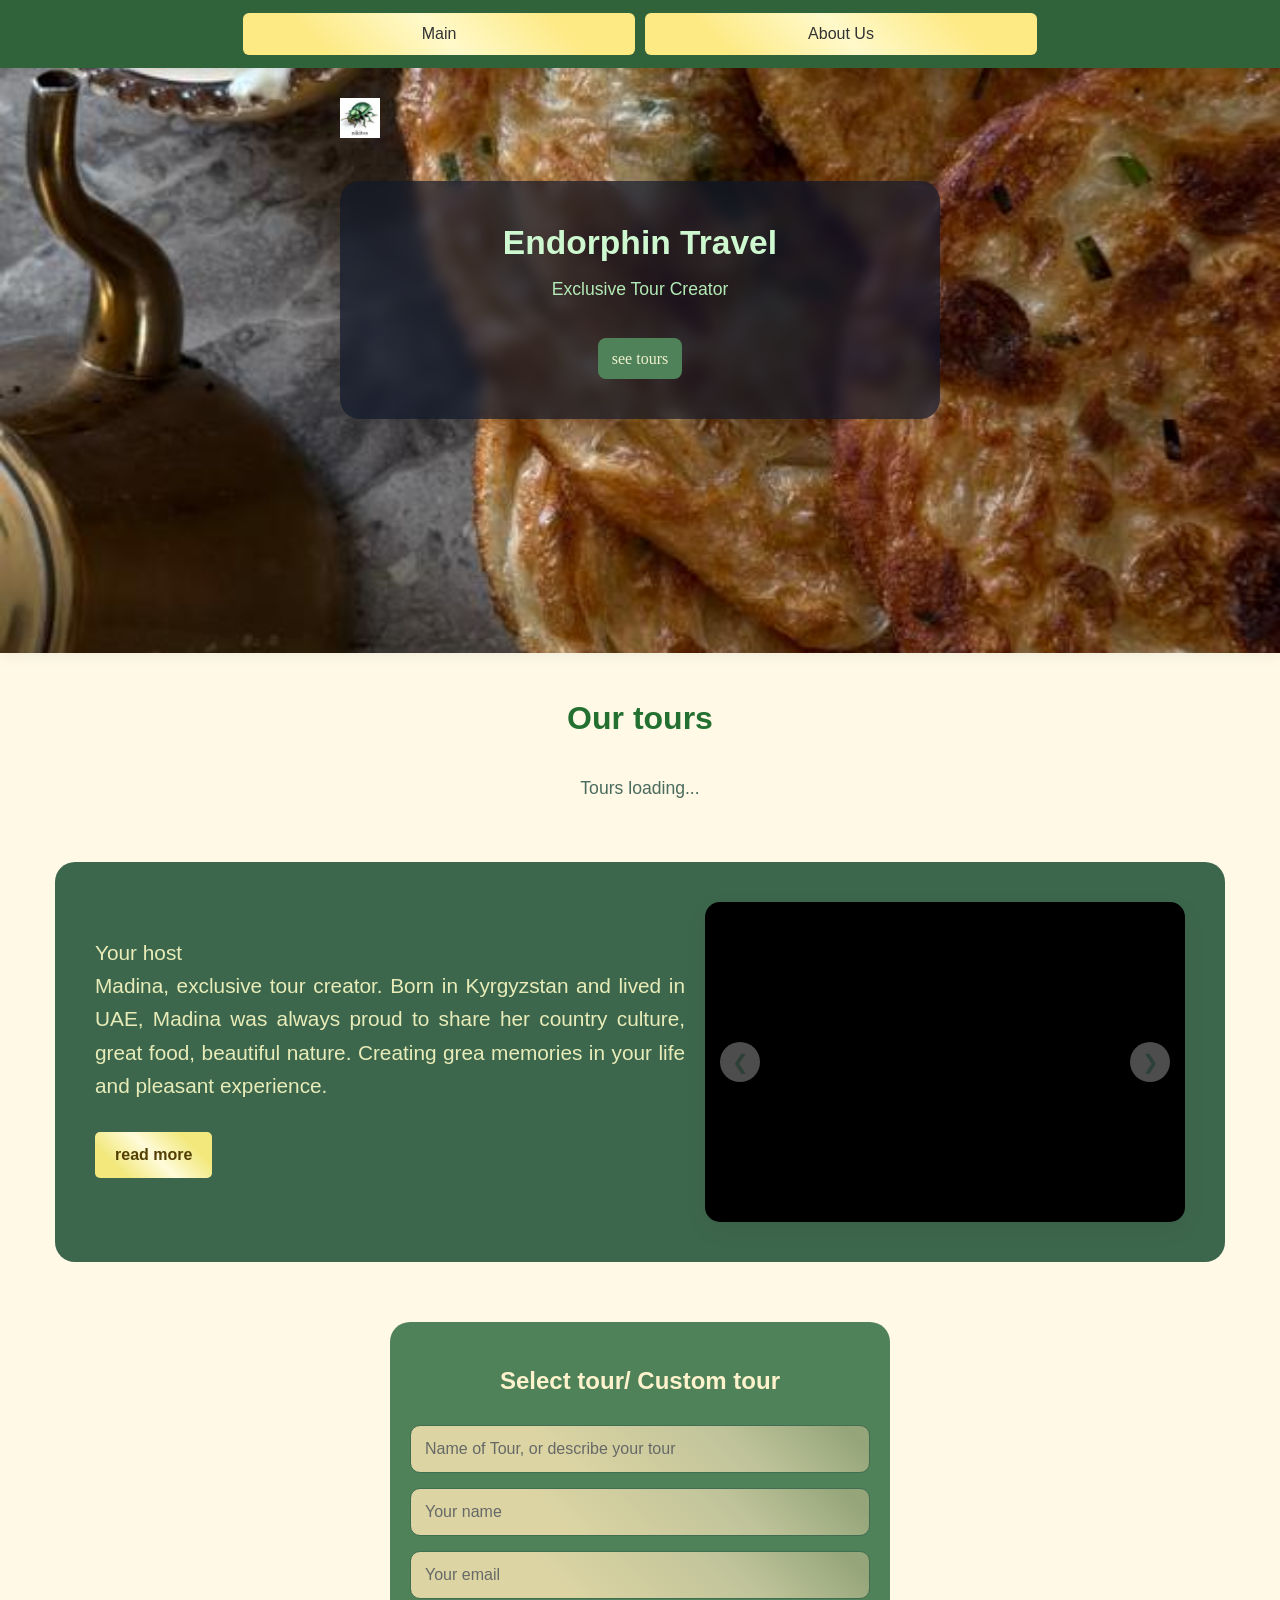
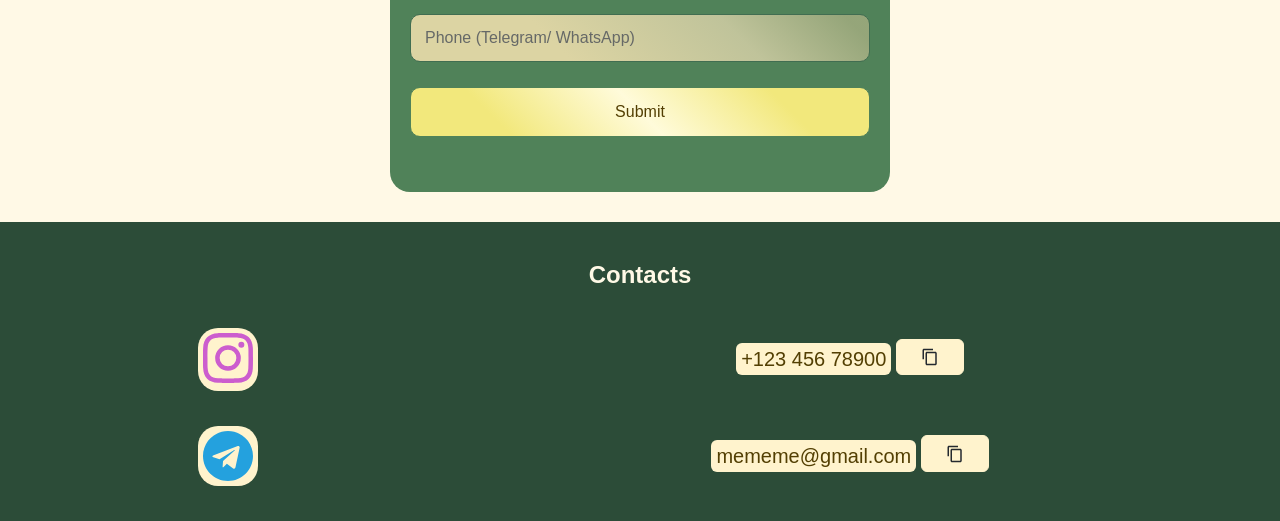
==== commit c9c72cdd: "Add files via upload" ====
--- a/index.html
+++ b/index.html
@@ -10,8 +10,8 @@
 <body>
   <div class="main-header">
     <nav class="nav-bar">
-      <a href="index.html" class="nav-tab">Main</a>
-      <a href="info.html" class="nav-tab">About Us</a>
+      <a href="index.html" class="nav-tab gradient-link">Main</a>
+      <a href="info.html" class="nav-tab gradient-link">About Us</a>
     </nav>
 
   </div>
@@ -53,7 +53,7 @@
         <h3 class="nameTour"></h3>
         <img src="" alt="photo" class="tourImg">
         <p class="tourDate"></p>
-        <a href="https://example.com" class="readMore">read more</a>
+        <a href="https://example.com" class="readMore gradient-link">read more</a>
       </div>
     </template>
 
--- a/style.css
+++ b/style.css
@@ -1,6 +1,14 @@
 /* ==========================================
    1. БАЗОВЫЕ НАСТРОЙКИ, ШРИФТЫ И КНОПКИ
    ========================================== */
+
+/* Отключаем синее выделение при тапе на смартфонах */
+a, button, input, textarea {
+  -webkit-tap-highlight-color: transparent;
+  -webkit-touch-callout: none;
+  user-select: none; /* Запрещает случайное выделение текста кнопки пальцем */
+}
+
 *  {
   margin: 0;
   padding: 0;
@@ -29,7 +37,7 @@
   background-color: #fff3cd;
   color: #533f03;
   font-size: 1rem;
-  border-radius: 10px;
+  border-radius: 6px;
   padding: 5px;
   margin: 10px 0;
 }
@@ -38,7 +46,7 @@
   background-color: #fff3cd;
   color: #533f03;
   font-size: 1rem;
-  border-radius: 10px;
+  border-radius: 6px;
   padding: 5px;
   margin: 10px 0;
 }
@@ -77,11 +85,19 @@
   color: #333;
   border-radius: 6px;      /* Скругление углов */
   text-align: center;      /* Для длинного текста, если перенесется */
-  transition: background-color 0.3s ease;
+
+  transition: transform 0.4s ease, filter 0.4s ease;
+  transform: scale(1);
+  filter: brightness(1); /* Исходная 100% яркость */
 }
 
 .nav-tab:hover {
   background-color: #166534;
+  /* Плавное увеличение */
+  transform: scale(1.03);
+
+  /* Затемняем градиент на 20% (оставляем 80% яркости) */
+  filter: brightness(0.7);
 }
 
 .hhheader {
@@ -205,11 +221,11 @@
   transition: 0.4s;
   cursor: pointer;
   text-decoration: none;
-  border: 2px solid #ffeeba;
+  border: 2px solid #508259;
 }
 
 .see-tours-btn:hover {
-  background-color: #c3e6cb;
+  background-color: #436b4a;
   transition: 0.4s;
 }
 
@@ -322,7 +338,18 @@
   text-decoration: none;
   border-radius: 5px;
   font-weight: bold; /* ИЗМЕНЕНО: Значение font-family: bold было неверным, нужно font-weight */
-  transition: 0.4s;
+  
+  transition: transform 0.4s ease, filter 0.4s ease;
+  transform: scale(1);
+  filter: brightness(1); /* Исходная 100% яркость */
+}
+
+.connectingBro .readMore:hover {
+  /* Плавное увеличение */
+  transform: scale(1.03);
+
+  /* Затемняем градиент на 20% (оставляем 80% яркости) */
+  filter: brightness(0.8);
 }
 
 .connectingBro .readMore:hover {
@@ -458,13 +485,43 @@
   color: #533f03;
   font-size: 1rem;
   border-radius: 10px;
+  border: 1px solid #508259;
   padding: 15px;
   margin-top: 10px;
-}
-
-#submitBtn:hover {
-  background-color: #ffeeba;
-  transform: scale(1.02);
+  cursor: pointer;
+
+  -webkit-appearance: none;
+  appearance: none;
+  -webkit-tap-highlight-color: transparent;
+
+  transform: scale(1);
+  transition: transform 0.2s ease;
+}
+
+/* Ховер оставляем только для ПК */
+@media (hover: hover) {
+  #submitBtn:hover {
+    transform: scale(1.02);
+  }
+}
+
+/* Класс с быстрой анимацией клика для телефона и ПК */
+#submitBtn.clicked {
+  animation: tapBounce 0.25s ease;
+}
+
+/* Описываем сам "всплеск": сжатие -> быстрое возвращение */
+@keyframes tapBounce {
+  0% {
+    transform: scale(1);
+  }
+  50% {
+    transform: scale(0.92); /* Кнопка красиво прогибается */
+    filter: brightness(0.9);
+  }
+  100% {
+    transform: scale(1);
+  }
 }
 
 .status-message {
@@ -477,6 +534,7 @@
   grid-template-columns: 1fr 2fr;
   grid-template-rows: auto auto;
   gap: 15px;
+  line-height: 2.3;
   background-color: #2c4c38;
   padding: 25px;
   text-align: center;
@@ -562,16 +620,45 @@
   display: inline-flex;
   align-items: center;
   gap: 8px;
-  padding: 8px 12px;
+  padding: 8.4px 24px;
   border: 1px solid #fff3cd;
   border-radius: 6px;
   background-color: #fff3cd;
   cursor: pointer;
-  /* Указываем базовый цвет для текста и иконки */
   color: #24292f;
   font-size: 14px;
   font-weight: 500;
-  transition: all 0.2s ease;
+  
+  /* Исходный масштаб */
+  transform: scale(1);
+  
+  /* Плавный переход для цвета, рамки и размера */
+  transition: transform 0.3s ease, background-color 0.3s ease, border-color 0.3s ease, color 0.3s ease;
+}
+
+/* 1. Эффект наведения — ТОЛЬКО для ПК с мышкой (не будет "залипать" на телефонах) */
+@media (hover: hover) {
+  .copy-btn:hover {
+    background-color: #71a2db;
+    border-color: #71a2db;
+    color: #ffffff;
+    
+    /* Плавное увеличение */
+    transform: scale(1.08); 
+  }
+}
+
+/* 2. Эффект мгновенного нажатия — работает и на ПК, и на мобильных */
+.copy-btn:active {
+  background-color: #5587be; /* Чуть темнее при самом клике/тапе */
+  border-color: #5587be;
+  color: #ffffff;
+  
+  /* Кнопка сжимается под пальцем */
+  transform: scale(0.95);
+  
+  /* Быстрая реакция при нажатии */
+  transition: transform 0.1s ease, background-color 0.1s ease;
 }
 
 .copy-icon {
@@ -580,19 +667,6 @@
   /* Иконка принимает цвет текста кнопки */
   fill: currentColor;
 }
-
-/* Изменение цвета кнопки и иконки при наведении */
-.copy-btn:hover {
-  background-color: #71a2db;
-  border-color: #71a2db;
-  color: #ffffff;
-}
-
-/* Эффект нажатия */
-.copy-btn:active {
-  transform: scale(0.98);
-}
-
 
 .contact-item {
   align-self: center;
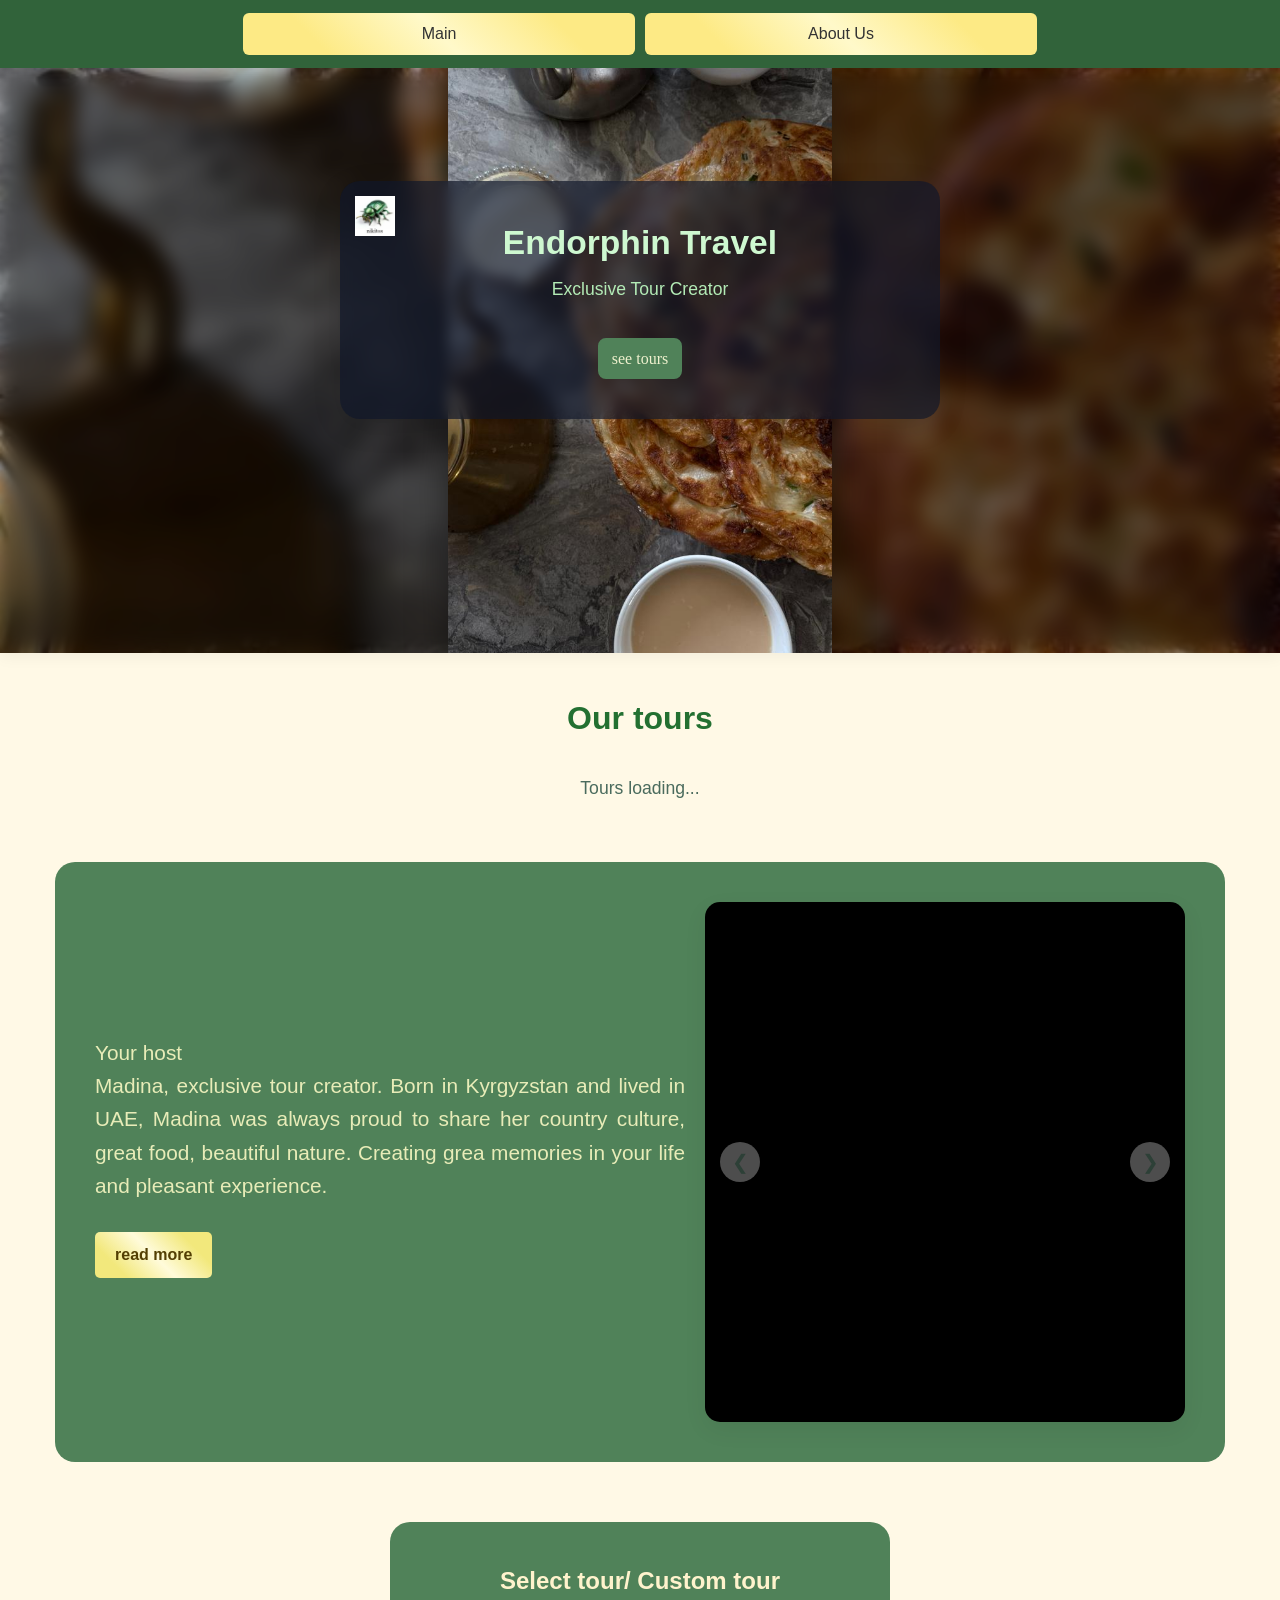
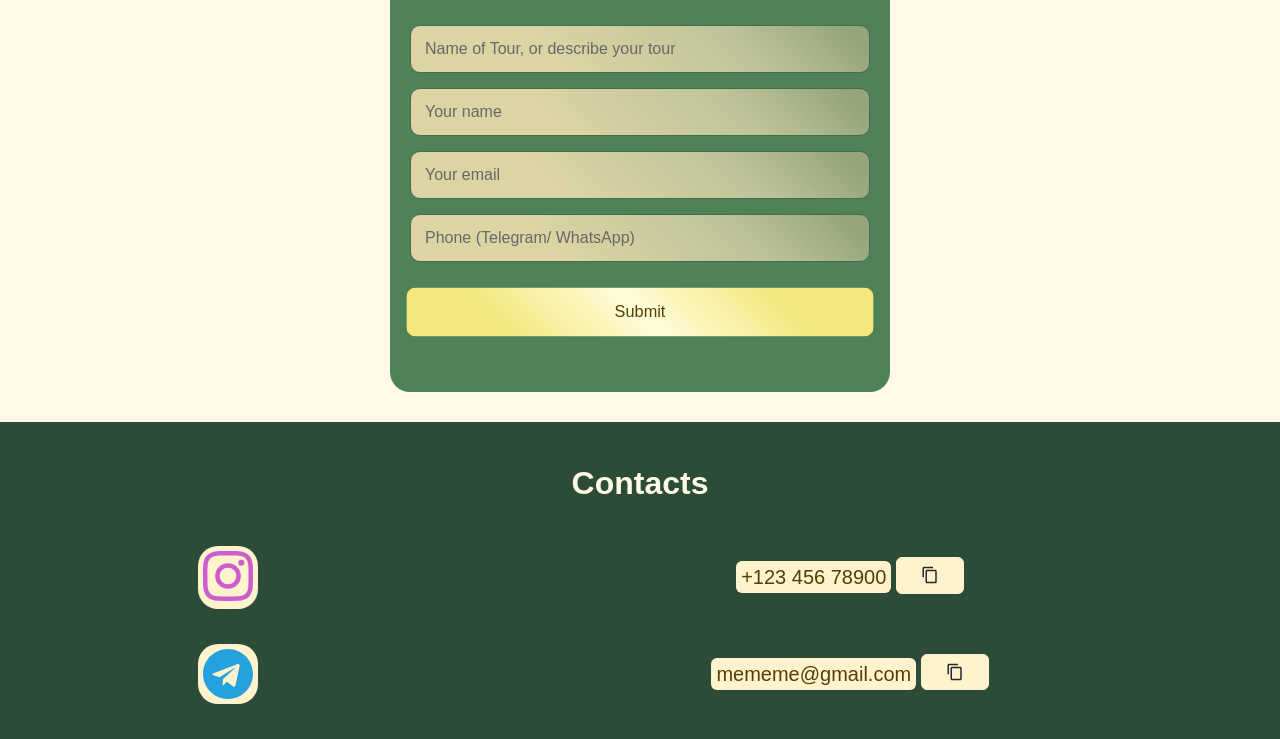
==== commit de0c29d4: "Add files via upload" ====
--- a/index.html
+++ b/index.html
@@ -23,11 +23,11 @@
       <div class="header-slide" style="background-image: url('pict/night.jpeg');"></div>
     </div>
 
-    <div class="logo">
-      <img src="pict/nikitos.jpg" alt="mee">
-    </div>
 
     <header>
+      <div class="logo">
+        <img src="pict/nikitos.jpg" alt="mee">
+      </div>
       <h1>Endorphin Travel</h1>
       <p>Exclusive Tour Creator </p>
       <a href="#catalogSection" class="see-tours-btn">see tours</a>
@@ -116,7 +116,7 @@
 </div>
 
 <div class="footerInfo">
-  <h3 class="footer-title">Contacts</h3>
+  <h1 class="footer-title">Contacts</h1>
   <a href="https://instagram.com" target="_blank" class="soc inst" class="insta-link" aria-label="Instagram">
     <svg viewBox="0 0 24 24" xmlns="http://w3.org">
       <path d="M12 2.163c3.204 0 3.584.012 4.85.07 3.252.148 4.771 1.691 4.919 4.919.058 1.265.069 1.645.069 4.849 0 3.205-.012 3.584-.069 4.849-.149 3.225-1.664 4.771-4.919 4.919-1.266.058-1.644.07-4.85.07-3.204 0-3.584-.012-4.849-.07-3.26-.149-4.771-1.699-4.919-4.92-.058-1.265-.07-1.644-.07-4.849 0-3.204.013-3.583.07-4.849.149-3.227 1.664-4.771 4.919-4.919 1.266-.057 1.645-.069 4.849-.069zM12 0C8.741 0 8.333.014 7.053.072 2.695.272.273 2.69.073 7.051.014 8.333 0 8.741 0 12c0 3.259.014 3.668.072 4.948.2 4.358 2.618 6.78 6.98 6.98 1.281.058 1.689.072 4.948.072 3.259 0 3.668-.014 4.948-.072 4.354-.2 6.782-2.618 6.979-6.98.059-1.28.073-1.689.073-4.948 0-3.259-.014-3.667-.072-4.947-.196-4.354-2.617-6.78-6.979-6.98C15.668.014 15.259 0 12 0zm0 5.838a6.162 6.162 0 1 0 0 12.324 6.162 6.162 0 0 0 0-12.324zM12 16a4 4 0 1 1 0-8 4 4 0 0 1 0 8zm6.406-11.845a1.44 1.44 0 1 0 0 2.881 1.44 1.44 0 0 0 0-2.881z"/>
--- a/style.css
+++ b/style.css
@@ -25,7 +25,6 @@
 html {
   scroll-behavior: smooth; /* Включает плавную прокрутку по всему сайту */
 }
-
 
 .main {
   max-width: 1200px;
@@ -112,28 +111,9 @@
   box-shadow: 0 4px 15px rgba(0,0,0,0.05);
 }
 
-.ihhheader {
-  position: relative;
-  min-height: 400px;
-  height: 51vh; /* Занимает 70% высоты экрана */
-  display: flex;
-  align-items: center;
-  justify-content: center;
-  overflow: hidden;
-  margin-bottom: 40px;
-  box-shadow: 0 4px 15px rgba(0,0,0,0.05);
-}
-
 /* Контейнер для фоновых изображений */
-.header-bg-slider {
-  position: absolute;
-  top: 0;
-  left: 0;
-  width: 100%;
-  height: 100%;
-  z-index: 1;
-}
-
+/* Контейнеры фонового слайдера */
+.header-bg-slider,
 .iheader-bg-slider {
   position: absolute;
   top: 0;
@@ -143,7 +123,7 @@
   z-index: 1;
 }
 
-/* Слайды фона */
+/* Слайды фона (Мобильная версия - обычный cover) */
 .header-slide {
   position: absolute;
   top: 0;
@@ -153,7 +133,7 @@
   background-size: cover;
   background-position: center;
   opacity: 0;
-  transition: opacity 1.5s ease-in-out; /* Плавное перетекание за 1.5 сек */
+  transition: opacity 1.5s ease-in-out;
 }
 
 /* Активный фон */
@@ -161,10 +141,57 @@
   opacity: 1;
 }
 
+/* ==========================================
+   ВЕРСИЯ ДЛЯ ПК (экраны wider 768px)
+   ========================================== */
+@media (min-width: 769px) {
+  /* 1. РАЗМЫТЫЙ ФОН ПО БОКАМ */
+  .header-slide::before {
+    content: '';
+    position: absolute;
+    top: -0%;
+    left: -0%;
+    width: 100%;
+    height: 100%;
+
+    /* Забираем фоновую картинку слайда */
+    background-image: inherit; 
+    background-size: cover;
+    background-position: center;
+
+    /* Применяем блюр ИСКЛЮЧИТЕЛЬНО к этому фоновому слою */
+    filter: blur(10px) brightness(0.6);
+  }
+
+  /* 2. ЧЕТКАЯ КАРТИНКА ПО ЦЕНТРУ */
+  .header-slide::after {
+    content: '';
+    position: absolute;
+    top: 0;
+    left: 50%;
+    transform: translateX(-50%); /* Выравниваем ровно по центру */
+    height: 100%;
+
+    /* === РЕГУЛИРОВКА ШИРИНЫ ЦЕНТРАЛЬНОЙ КОЛОНКИ === */
+    /* Поставьте 60%, 70% или 800px - насколько широкой должна быть фотка */
+    width: 30%; 
+
+    /* Забираем ту же картинку */
+    background-image: inherit; 
+    background-size: cover; /* Заполняет всю ширину колонки */
+    background-position: center;
+    background-repeat: no-repeat;
+    
+    /* Дополнительно: можно сделать легкую тень по бокам от центральной фотки */
+    box-shadow: 0 0 30px rgba(0, 0, 0, 0.5);
+  }
+}
+
 .logo img {
   position: absolute;
-  top: 30px;
-  z-index: 2;
+  top: 15px;
+  left: 15px;
+  z-index: 3;
   max-width: 40px;
   max-height: 40px;
 }
@@ -297,17 +324,51 @@
   align-self: center;
   width: 50%;
   padding: 15px;
-}
-
-.tourCard .readMore:hover {
-  background-color: #bee5eb;
+  cursor: pointer;
+  text-decoration: none;
+
+  /* Сброс системных стилей и синей вспышки на смартфонах */
+  -webkit-appearance: none;
+  appearance: none;
+  -webkit-tap-highlight-color: transparent;
+
+  /* Базовый масштаб и плавные переходы */
+  transform: scale(1);
+  transition: transform 0.2s ease, filter 0.2s ease;
+}
+
+/* Эффект наведения — ТОЛЬКО для ПК с мышкой */
+@media (hover: hover) {
+  .tourCard .readMore:hover {
+    filter: brightness(1.05);
+    transform: scale(1.03);
+  }
+}
+
+/* Класс с микро-анимацией сжатия для тапа/клика */
+.tourCard .readMore.clicked {
+  animation: cardBtnBounce 0.25s ease;
+}
+
+/* Анимация "прогиба" кнопки */
+@keyframes cardBtnBounce {
+  0% {
+    transform: scale(1);
+  }
+  50% {
+    transform: scale(0.93);
+    filter: brightness(0.9);
+  }
+  100% {
+    transform: scale(1);
+  }
 }
 
 /* ==========================================
  4. 👋 БЛОК ОБ АВТОРЕ С МЕДИА-СЛАЙДЕРОМ
 ========================================== */
 .connectingBro {
-  background-color: #3d674d;
+  background-color: #508259;
   border-radius: 20px;
   padding: 40px;
   margin-bottom: 60px;
@@ -363,7 +424,7 @@
   position: relative;
   width: 100%;
   max-width: 480px;
-  height: 320px;
+  height: 520px;
   background-color: #000;
   border-radius: 15px;
   overflow: hidden;
@@ -480,7 +541,7 @@
   border-color: #fff3cd; /* Желтая подсветка при клике */
 }
 
-#submitBtn {
+#submitBtn, #bookBtn {
   background: linear-gradient(45deg, #f2e87c 20%, #fffbda, #f2e87c 80%);
   color: #533f03;
   font-size: 1rem;
@@ -500,13 +561,13 @@
 
 /* Ховер оставляем только для ПК */
 @media (hover: hover) {
-  #submitBtn:hover {
+  #submitBtn, #bookBtn:hover {
     transform: scale(1.02);
   }
 }
 
 /* Класс с быстрой анимацией клика для телефона и ПК */
-#submitBtn.clicked {
+#submitBtn, #bookBtn.clicked {
   animation: tapBounce 0.25s ease;
 }
 
@@ -586,9 +647,6 @@
   color: #0088cc; 
 }
 
-
-
-
 .footerInfo p{
   color: #fff3cd;
 }
@@ -599,7 +657,6 @@
   
   margin: 0;
   color: #fff9e6;
-  font-size: 1.5rem;
   text-align: center; /* Выравнивание по центру */
 }
 
@@ -751,7 +808,7 @@
 .tours-info {
   display: flex;
   gap: 40px;
-  background: #ffffff;
+  background: #72a77c;
   padding: 30px;
   border-radius: 20px;
   box-shadow: 0 6px 18px rgba(0,0,0,0.04);
@@ -900,3 +957,9 @@
     height: 280px; /* На смартфонах слайдер будет чуть ниже и аккуратнее */
   }
 }
+
+#tourDesc {
+  color: #0e0e0c;
+  font-size: 18px;
+  font-weight: 600;
+}
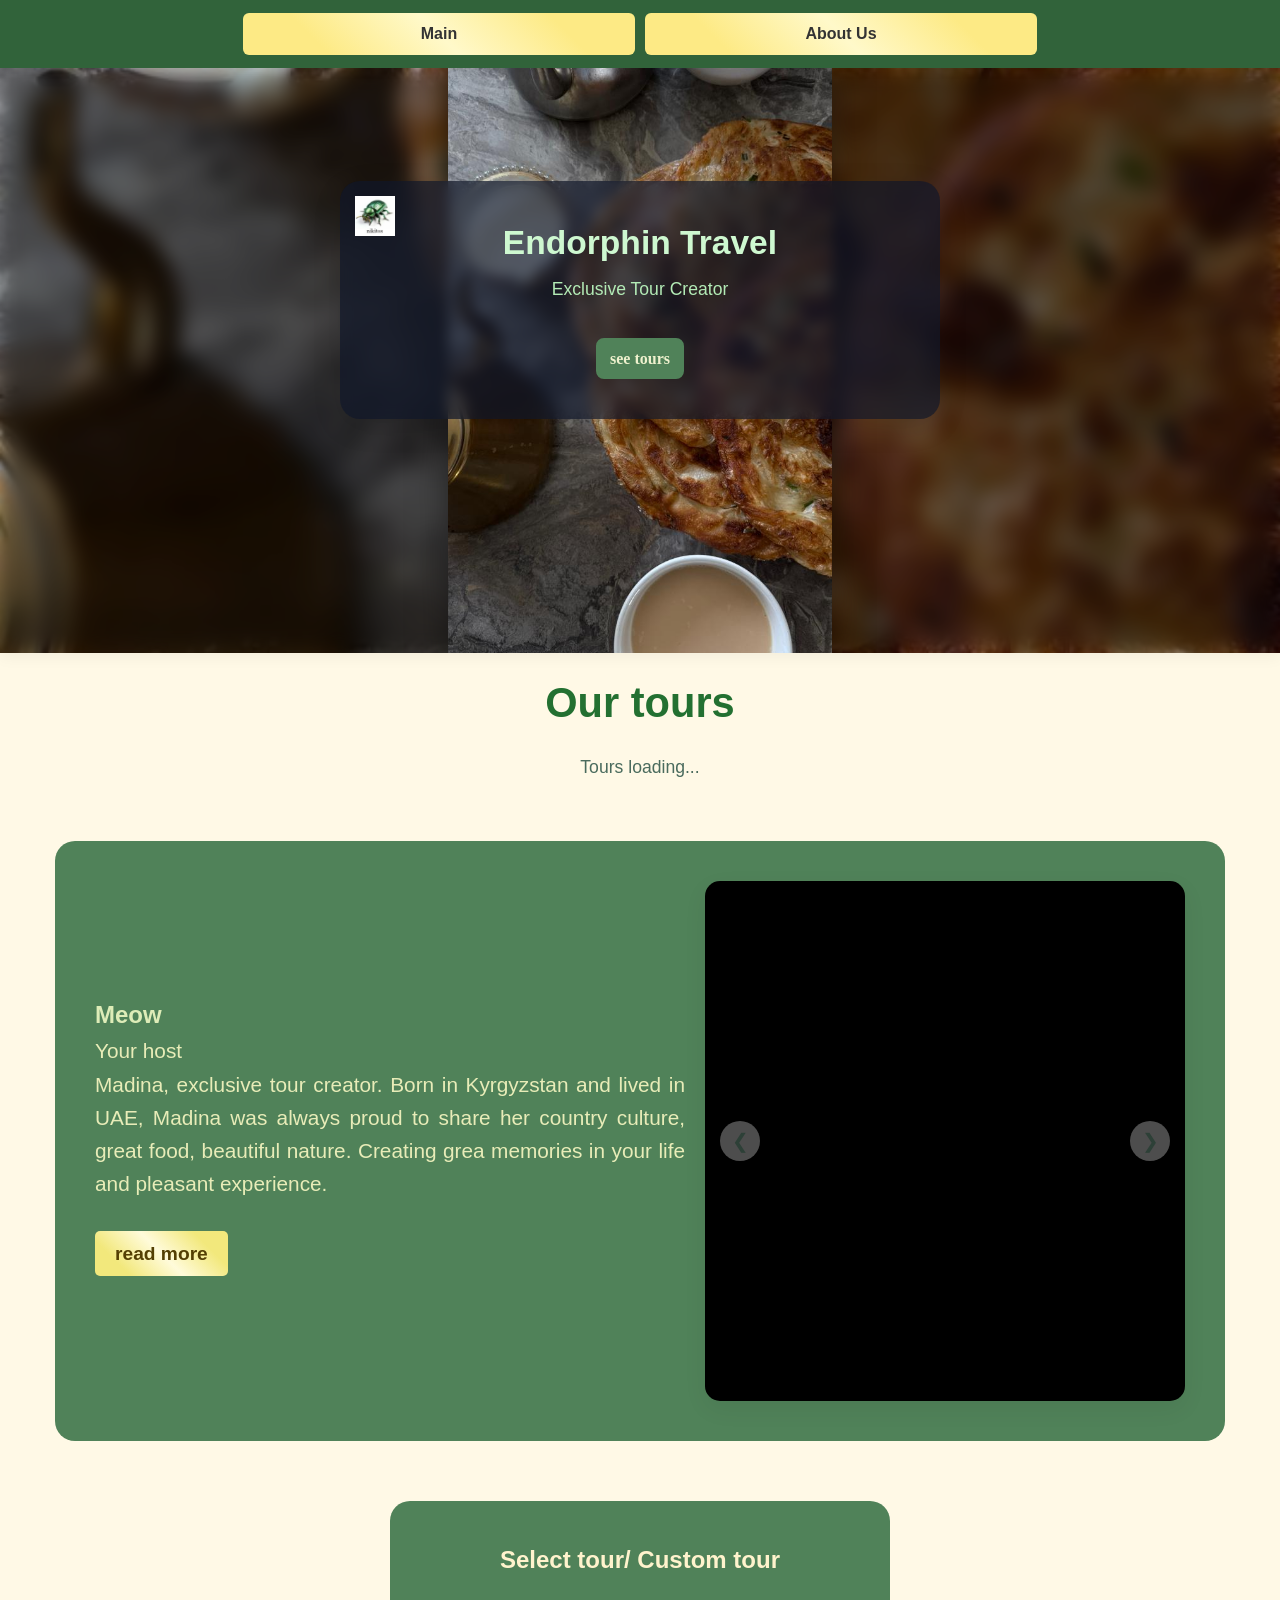
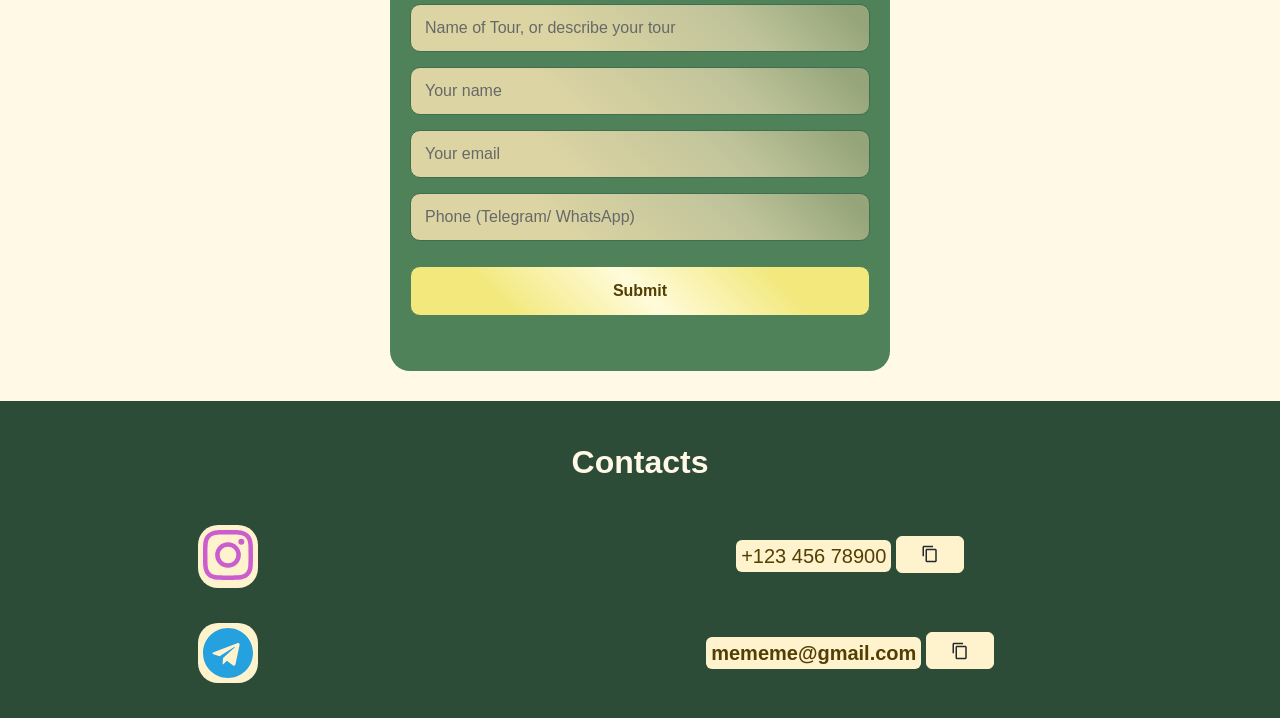
==== commit ba5c94f1: "Add files via upload" ====
--- a/index.html
+++ b/index.html
@@ -60,6 +60,7 @@
     <!-- ИЗМЕНЕНО: Секция ConnectingBro с текстом слева и слайдером медиа справа -->
     <div class="connectingBro">
       <div class="host-text">
+        <h2>Meow</h2>
         <p>Your host<br>
           Madina, exclusive tour creator.
           Born in Kyrgyzstan and lived in UAE, Madina
--- a/style.css
+++ b/style.css
@@ -36,6 +36,7 @@
   background-color: #fff3cd;
   color: #533f03;
   font-size: 1rem;
+  font-weight: bold;
   border-radius: 6px;
   padding: 5px;
   margin: 10px 0;
@@ -263,11 +264,14 @@
   margin-bottom: 60px;
 }
 
-.catalog header h1 {
+.catalog header {
+  position: relative;
+  top: -10px;
   text-align: center;
   color: #237031;
-  margin-bottom: 30px;
-  font-size: 2rem;
+  margin-bottom: 20px;
+  font-size: 1.3rem;
+  line-height: 40px;
 }
 
 /* Сетка для автоматических карточек */
@@ -299,28 +303,35 @@
 }
 
 .tourImg {
+  position: relative;
   width: 100%;
   height: 200px;
   object-fit: cover;
   border-radius: 10px;
-  background-color: #e9ecef;
+  background-color: #85919d;
   margin: 15px 0;
+  top: -10px;
 }
 
 .nameTour {
   color: #fff3cd;
-  font-size: 1.3rem;
+  font-size: 2rem;
+  position: relative;
+  top: -10px;
 }
 
 .tourDate {
   color: #fff3cd;
-  font-size: 0.9rem;
+  font-size: 1.3rem;
   margin-bottom: 15px;
+  top: -10px;
 }
 
 .tourCard .readMore {
   background: linear-gradient(45deg, #fdea85 20%, #fff9c9, #fdea85 80%);
   color: #533f03;
+  font-size: 1.2rem;
+  line-height: 20px;
   align-self: center;
   width: 50%;
   padding: 15px;
@@ -379,6 +390,10 @@
   gap: 20px;
 }
 
+.connectingBro h2{
+  color: #deecb8;
+}
+
 .host-text {
   flex: 1;
   text-align: left;
@@ -387,6 +402,7 @@
 .connectingBro p {
   text-align: justify;
   font-size: 1.3rem;
+  font-weight: 450;
   margin-bottom: 20px;
   color: #e8ecb8; /* ИЗМЕНЕНО: Возвращен темный цвет текста, белый #f4fff9 не читался на голубом */
 }
@@ -399,7 +415,8 @@
   text-decoration: none;
   border-radius: 5px;
   font-weight: bold; /* ИЗМЕНЕНО: Значение font-family: bold было неверным, нужно font-weight */
-  
+  font-size: 1.2rem;
+  line-height: 25px;
   transition: transform 0.4s ease, filter 0.4s ease;
   transform: scale(1);
   filter: brightness(1); /* Исходная 100% яркость */
@@ -533,6 +550,49 @@
   transition: border-color 0.3s;
 }
 
+/* Кастомный выпадающий список для .form-field */
+.form-field {
+  position: relative; /* Гарантирует позиционирование списка ровно под инпутом */
+}
+
+.tours-autocomplete-list {
+  position: absolute;
+  top: 100%;
+  left: 0;
+  right: 0;
+  background-color: #ffffff;
+  border: 1px solid #d0d7de;
+  border-radius: 8px;
+  max-height: 200px;
+  overflow-y: auto;
+  z-index: 999;
+  display: none;
+  margin-top: 4px;
+  box-shadow: 0 4px 12px rgba(0, 0, 0, 0.15);
+}
+
+.tours-autocomplete-list.show {
+  display: block;
+}
+
+.tours-autocomplete-item {
+  padding: 10px 14px;
+  cursor: pointer;
+  color: #24292f;
+  font-size: 14px;
+  border-bottom: 1px solid #f0f0f0;
+  -webkit-tap-highlight-color: transparent;
+}
+
+.tours-autocomplete-item:last-child {
+  border-bottom: none;
+}
+
+.tours-autocomplete-item:active,
+.tours-autocomplete-item:hover {
+  background-color: #f2e87c; /* Цвет подсветки при тапе */
+}
+
 .form-field input::placeholder {
   color: #666967;
 }
@@ -541,7 +601,38 @@
   border-color: #fff3cd; /* Желтая подсветка при клике */
 }
 
-#submitBtn, #bookBtn {
+#submitBtn {
+  background: linear-gradient(45deg, #f2e87c 20%, #fffbda, #f2e87c 80%);
+  color: #533f03;
+  font-size: 1rem;
+  font-weight: bold;
+  border-radius: 10px;
+  border: 1px solid #508259;
+  padding: 15px;
+  margin-top: 10px;
+  cursor: pointer;
+
+  -webkit-appearance: none;
+  appearance: none;
+  -webkit-tap-highlight-color: transparent;
+
+  transform: scale(1);
+  transition: transform 0.2s ease;
+}
+
+/* Ховер оставляем только для ПК */
+@media (hover: hover) {
+  #submitBtn:hover {
+    transform: scale(1.02);
+  }
+}
+
+/* Класс с быстрой анимацией клика для телефона и ПК */
+#submitBtn.clicked {
+  animation: tapBounce 0.25s ease;
+}
+
+#bookBtn {
   background: linear-gradient(45deg, #f2e87c 20%, #fffbda, #f2e87c 80%);
   color: #533f03;
   font-size: 1rem;
@@ -550,6 +641,8 @@
   padding: 15px;
   margin-top: 10px;
   cursor: pointer;
+  text-decoration: none;
+  align-self: center;
 
   -webkit-appearance: none;
   appearance: none;
@@ -561,13 +654,13 @@
 
 /* Ховер оставляем только для ПК */
 @media (hover: hover) {
-  #submitBtn, #bookBtn:hover {
+  #bookBtn:hover {
     transform: scale(1.02);
   }
 }
 
 /* Класс с быстрой анимацией клика для телефона и ПК */
-#submitBtn, #bookBtn.clicked {
+#bookBtn.clicked {
   animation: tapBounce 0.25s ease;
 }
 
@@ -804,6 +897,7 @@
   text-decoration: none;
   font-weight: bold;
   margin-bottom: 15px;
+  font-size: 1.5rem;
 }
 .tours-info {
   display: flex;
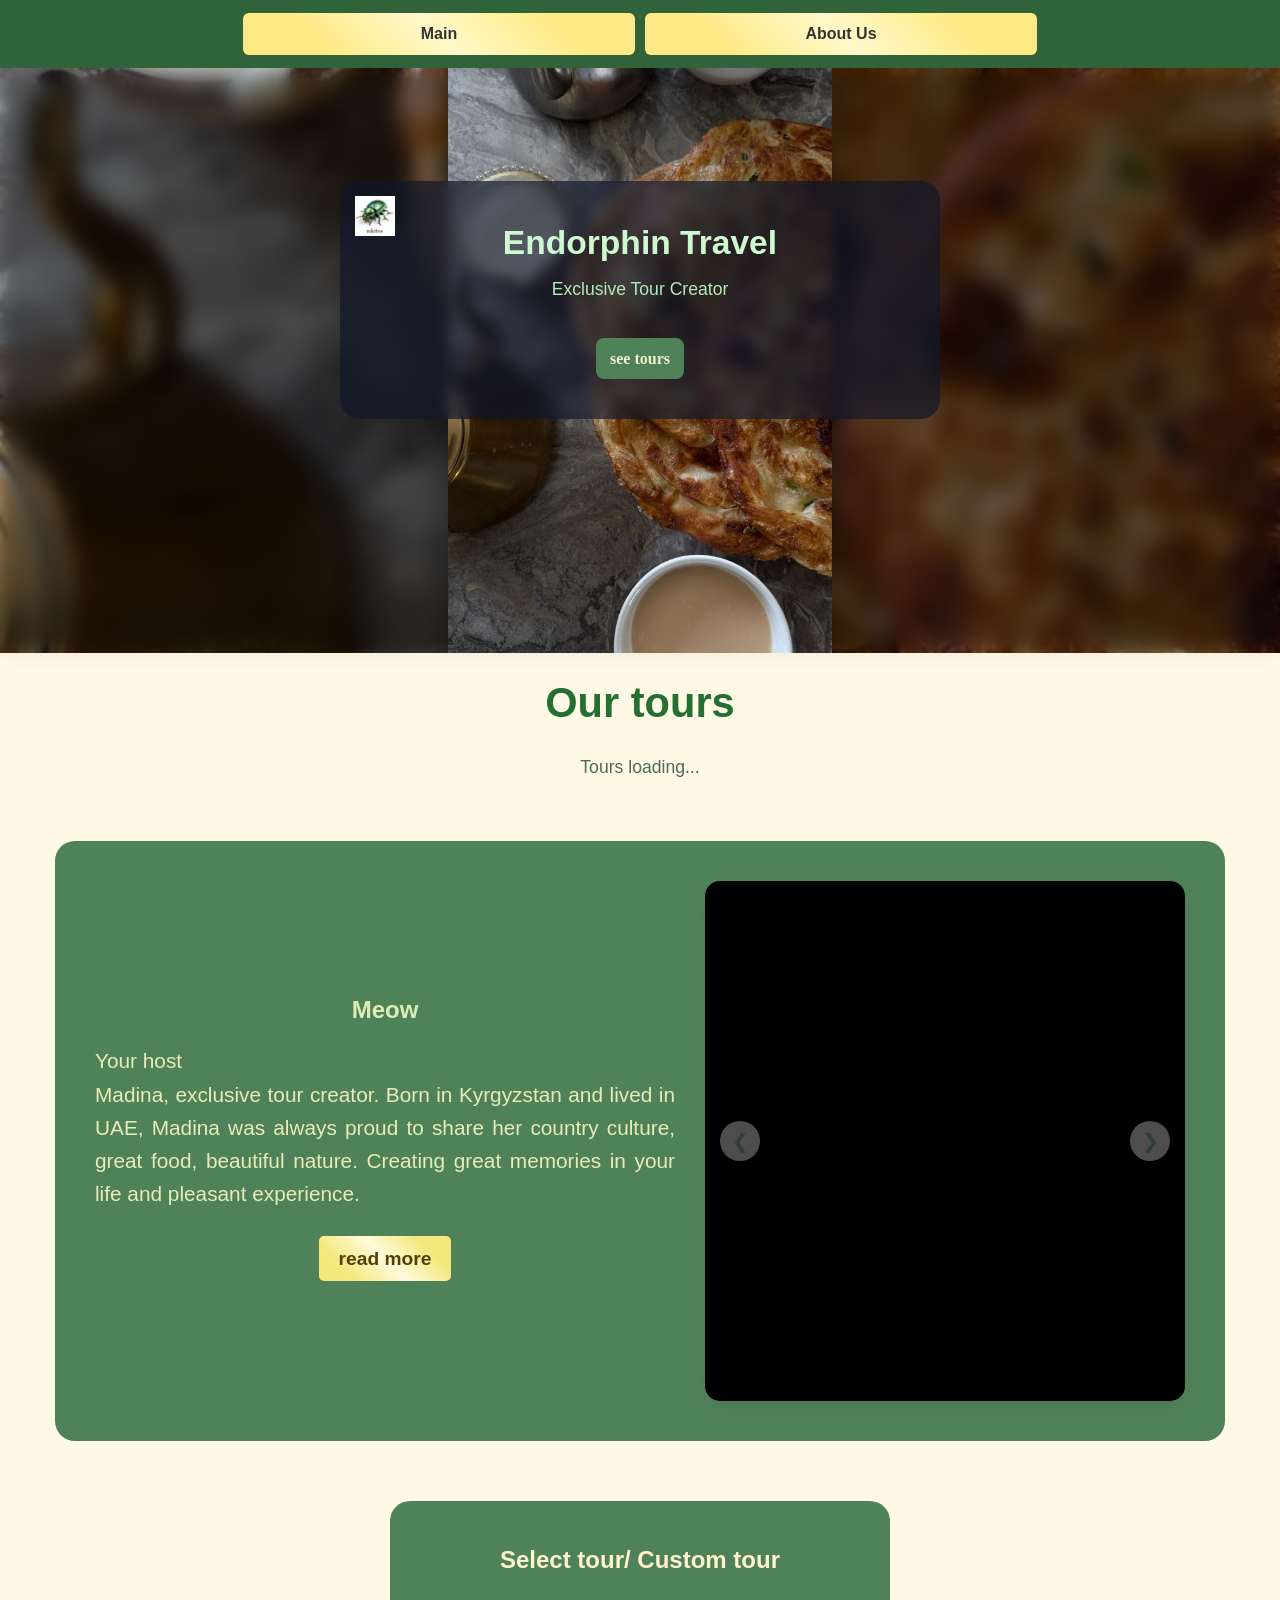
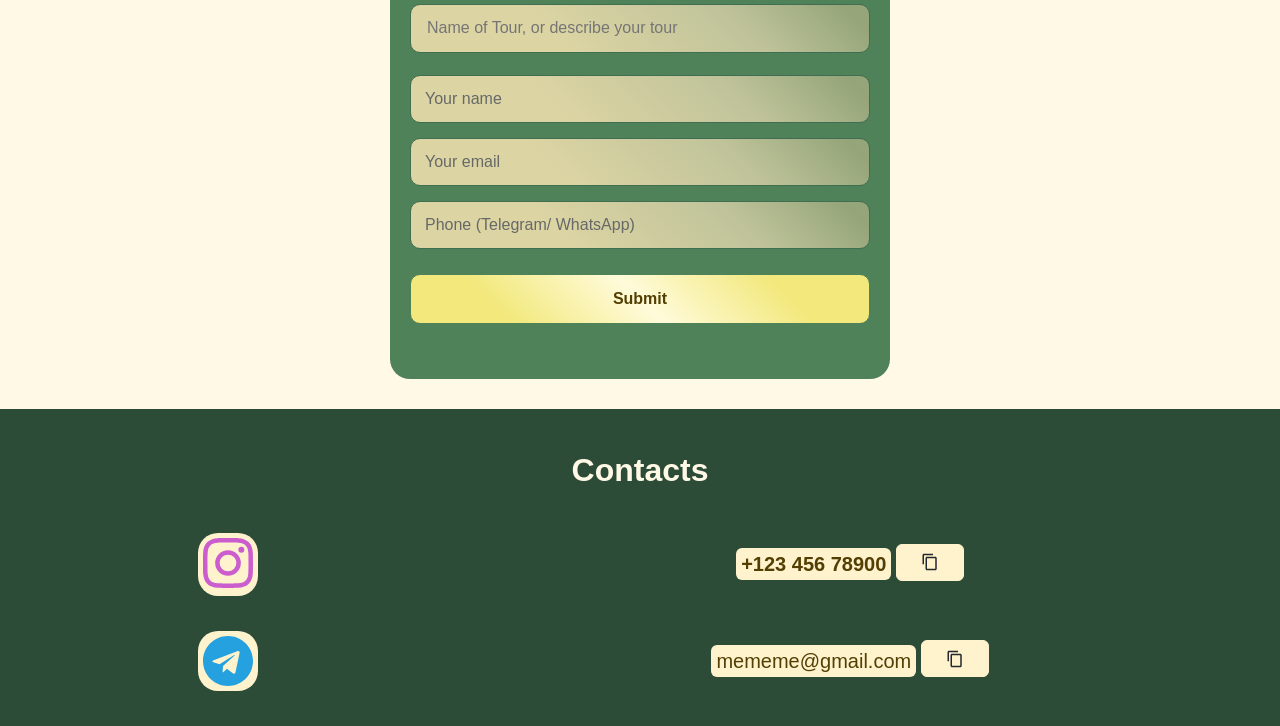
==== commit 88c6fe83: "Add files via upload" ====
--- a/index.html
+++ b/index.html
@@ -59,25 +59,27 @@
 
     <!-- ИЗМЕНЕНО: Секция ConnectingBro с текстом слева и слайдером медиа справа -->
     <div class="connectingBro">
-      <div class="host-text">
+      <!-- Левая колонка (вся текстовая часть) -->
+      <div class="host-info">
         <h2>Meow</h2>
-        <p>Your host<br>
-          Madina, exclusive tour creator.
-          Born in Kyrgyzstan and lived in UAE, Madina
-          was always proud to share her country culture,
-          great food,  beautiful nature. Creating grea
-          memories in your life and pleasant experience.
-        </p>
+        <div class="host-text">
+          <p>Your host<br>
+            Madina, exclusive tour creator.
+            Born in Kyrgyzstan and lived in UAE, Madina
+            was always proud to share her country culture,
+            great food, beautiful nature. Creating great
+            memories in your life and pleasant experience.
+          </p>
+        </div>
         <a href="info.html" class="readMore">read more</a>
       </div>
-      
+
+      <!-- Правая колонка (слайдер) -->
       <div class="host-media-slider">
         <div class="media-window">
-          <!-- Видео без кнопок управления, работает как вечная зацикленная гифка -->
           <div class="media-slide media-active">
             <video src="pict/vid.mp4" autoplay loop muted playsinline></video>
           </div>
-          <!-- Ваши дополнительные слайды-фотографии -->
           <div class="media-slide">
             <img src="pict/food.jpeg" alt="photo">
           </div>
@@ -97,8 +99,8 @@
     <form id="tgOrderForm" class="footer-form" autocomplete="off">
       
       <div class="form-field" style="position: relative;">
-        <input type="text" id="itemName" placeholder="Name of Tour, or describe your tour" autocomplete="new-password" required>
-        <!-- Контейнер для подсказок добавится скриптом автоматически -->
+        <!-- Заменили input на textarea, задали rows="1" для стартовой высоты -->
+        <textarea id="itemName" rows="1" placeholder="Name of Tour, or describe your tour" autocomplete="new-password" required></textarea>
       </div>
 
       <div class="form-field">
--- a/style.css
+++ b/style.css
@@ -384,18 +384,29 @@
   padding: 40px;
   margin-bottom: 60px;
   display: flex;
-  flex-direction: row; /* Текст слева, слайдер справа */
+  flex-direction: row; /* На ПК: левая колонка с текстом, правая со слайдером */
   align-items: center;
   justify-content: space-between;
-  gap: 20px;
-}
-
-.connectingBro h2{
+  gap: 30px;
+}
+
+/* ЛЕВАЯ КОЛОНКА (Обертка для заголовка, текста и кнопки) */
+.host-info {
+  flex: 1;
+  display: flex;
+  flex-direction: column;
+  align-items: center; /* Центрируем h2 и кнопку по горизонтали */
+  gap: 15px; /* Отступы между элементами левой колонки */
+}
+
+.connectingBro h2 {
   color: #deecb8;
+  margin: 0;
+  text-align: center;
 }
 
 .host-text {
-  flex: 1;
+  width: 100%;
   text-align: left;
 }
 
@@ -403,8 +414,8 @@
   text-align: justify;
   font-size: 1.3rem;
   font-weight: 450;
-  margin-bottom: 20px;
-  color: #e8ecb8; /* ИЗМЕНЕНО: Возвращен темный цвет текста, белый #f4fff9 не читался на голубом */
+  margin: 0;
+  color: #e8ecb8;
 }
 
 .connectingBro .readMore {
@@ -414,28 +425,29 @@
   color: #533f03;
   text-decoration: none;
   border-radius: 5px;
-  font-weight: bold; /* ИЗМЕНЕНО: Значение font-family: bold было неверным, нужно font-weight */
+  font-weight: bold;
   font-size: 1.2rem;
   line-height: 25px;
-  transition: transform 0.4s ease, filter 0.4s ease;
+  cursor: pointer;
+  align-self: center; /* Фиксируем кнопку по центру левой колонки */
+
+  -webkit-appearance: none;
+  appearance: none;
+  -webkit-tap-highlight-color: transparent;
+
   transform: scale(1);
-  filter: brightness(1); /* Исходная 100% яркость */
-}
-
-.connectingBro .readMore:hover {
-  /* Плавное увеличение */
-  transform: scale(1.03);
-
-  /* Затемняем градиент на 20% (оставляем 80% яркости) */
-  filter: brightness(0.8);
-}
-
-.connectingBro .readMore:hover {
-  background-color: #c3e6cb;
-  transition: 0.4s;
-}
-
-/* Контейнер интерактивного слайдера */
+  transition: transform 0.3s ease, filter 0.3s ease;
+}
+
+/* Ховер для ПК с мышкой */
+@media (hover: hover) {
+  .connectingBro .readMore:hover {
+    transform: scale(1.03);
+    filter: brightness(0.85);
+  }
+}
+
+/* ПРАВАЯ КОЛОНКА (Интерактивный слайдер) */
 .host-media-slider {
   flex: 1;
   position: relative;
@@ -454,7 +466,7 @@
   position: relative;
 }
 
-/* Индивидуальные слайды (скрыты по умолчанию) */
+/* Индивидуальные слайды */
 .media-slide {
   position: absolute;
   top: 0;
@@ -473,14 +485,14 @@
   opacity: 1;
   position: relative;
   z-index: 2;
-  height: 100%; /* ДОБАВЛЕНО: Чтобы на ПК занимал всю высоту */
+  height: 100%;
 }
 
 .media-slide video,
 .media-slide img {
   width: 100%;
   height: 100%;
-  object-fit: cover; /* Изображения и видео заполняют блок без полей */
+  object-fit: cover;
 }
 
 /* Кнопки стрелочек */
@@ -502,18 +514,74 @@
   cursor: pointer;
   z-index: 10;
   transition: all 0.2s ease;
-}
-
-.slider-btn:hover {
-  background-color: rgba(255, 255, 255, 0.8);
-  transform: translateY(-50%) scale(1.05);
+  -webkit-tap-highlight-color: transparent;
+}
+
+@media (hover: hover) {
+  .slider-btn:hover {
+    background-color: rgba(255, 255, 255, 0.8);
+    transform: translateY(-50%) scale(1.05);
+  }
 }
 
 .prev-btn { left: 15px; }
 .next-btn { right: 15px; }
 
 /* ==========================================
-   5. 📝 ПОДВАЛ САЙТА И ФОРМА
+ 5. АДАПТИВНОСТЬ ПОД МОБИЛЬНЫЕ ТЕЛЕФОНЫ
+========================================== */
+@media (max-width: 768px) {
+  .connectingBro {
+    flex-direction: column; /* Элементы встают в одну вертикальную колонку */
+    text-align: center;
+    background-color: #508259;
+    padding: 30px 15px;
+    gap: 25px;
+  }
+
+  .host-info {
+    width: 100%;
+  }
+
+  .host-text {
+    text-align: center;
+  }
+
+  .host-media-slider {
+    width: 100%;
+    max-width: 380px; 
+    min-height: 400px;
+    margin: 0 auto; 
+  }
+
+  .media-window {
+    height: 100%;
+  }
+
+  .media-slide {
+    height: 100%;
+  }
+
+  .media-slide.media-active {
+    height: 100%;
+  }
+
+  .media-slide video,
+  .media-slide img {
+    width: 100%;
+    max-height: 500px; 
+    object-fit: cover;
+  }
+
+  .slider-btn {
+    width: 32px;
+    height: 32px;
+    font-size: 16px;
+  }
+}
+
+/* ==========================================
+   6. ПОДВАЛ САЙТА И ФОРМА
    ========================================== */
 .footer-container {
   background-color: #508259;
@@ -632,6 +700,27 @@
   animation: tapBounce 0.25s ease;
 }
 
+#itemName {
+  width: 100%;
+  resize: none; /* Отключаем стандартный угол изменения размера в браузере */
+  overflow-y: hidden; /* Скрываем полосу прокрутки */
+  min-height: 48px; /* Минимальная высота как у обычного инпута */
+  padding: 12px 16px;
+  box-sizing: border-box;
+  background: linear-gradient(45deg, #dcd4a3 32%, #d2cea5db 70%, #c7bf9194 95%);
+  font-family: inherit;
+  font-size: 1rem;
+  line-height: 1.4;
+  border-radius: 10px;
+  border: 1px solid #416d51;
+  transition: border-color 0.2s ease;
+}
+
+#itemName:focus {
+  outline: none;
+  border-color: #fff3cd;
+}
+
 #bookBtn {
   background: linear-gradient(45deg, #f2e87c 20%, #fffbda, #f2e87c 80%);
   color: #533f03;
@@ -695,7 +784,6 @@
   align-content: center;
 }
 
-
 .soc {
   place-self: center;
   min-width: 60px;
@@ -755,6 +843,7 @@
 
 a.email-link{
   font-size: 20px;
+  font-weight: 500;
   text-decoration: none;
 }
 
@@ -826,6 +915,7 @@
   color: #533f03;
   text-decoration: none;
   font-size: 20px;
+  font-weight: 600;
 }
 
 .phone-link:hover {
@@ -838,54 +928,7 @@
 }
 
 
-/* ==========================================
-   6. 📱 АДАПТИВНОСТЬ ПОД МОБИЛЬНЫЕ ТЕЛЕФОНЫ
-   ========================================== */
-@media (max-width: 768px) {
-  .connectingBro {
-    flex-direction: column; /* Текст и слайдер встают в одну вертикальную行走 колонку */
-    text-align: center;
-    background-color: #508259;
-    padding: 30px 15px;
-  }
-
-  .host-text {
-    text-align: center;
-  }
-
-  /* ИСПРАВЛЕНО: Теперь и родитель, и все вложенные элементы принудительно равны 100% от 180px */
-  .host-media-slider {
-    width: 100%;
-    max-width: 380px; 
-    min-height: 400px !important;
-    margin: 0 auto; 
-  }
-
-  .media-window {
-    height: 100%;
-  }
-
-  .media-slide {
-    height: 100%;
-  }
-
-  .media-slide.media-active {
-    height: 100%;
-  }
-
-  .media-slide video,
-  .media-slide img {
-    width: 100%;
-    height: 100%; 
-    object-fit: cover;
-  }
-
-  .slider-btn {
-    width: 32px;
-    height: 32px;
-    font-size: 16px;
-  }
-}
+
 
 .details-header {
   margin-bottom: 30px;
@@ -932,11 +975,6 @@
   .tours-info { flex-direction: column; gap: 20px; }
 }
 /* Обертка для поля ввода, если поле еще не обернуто */
-
-
-.form-field {
-    position: relative; /* Чтобы выпадающее меню позиционировалось относительно инпута */
-}
 
 .custom-tour-dropdown {
     display: none;
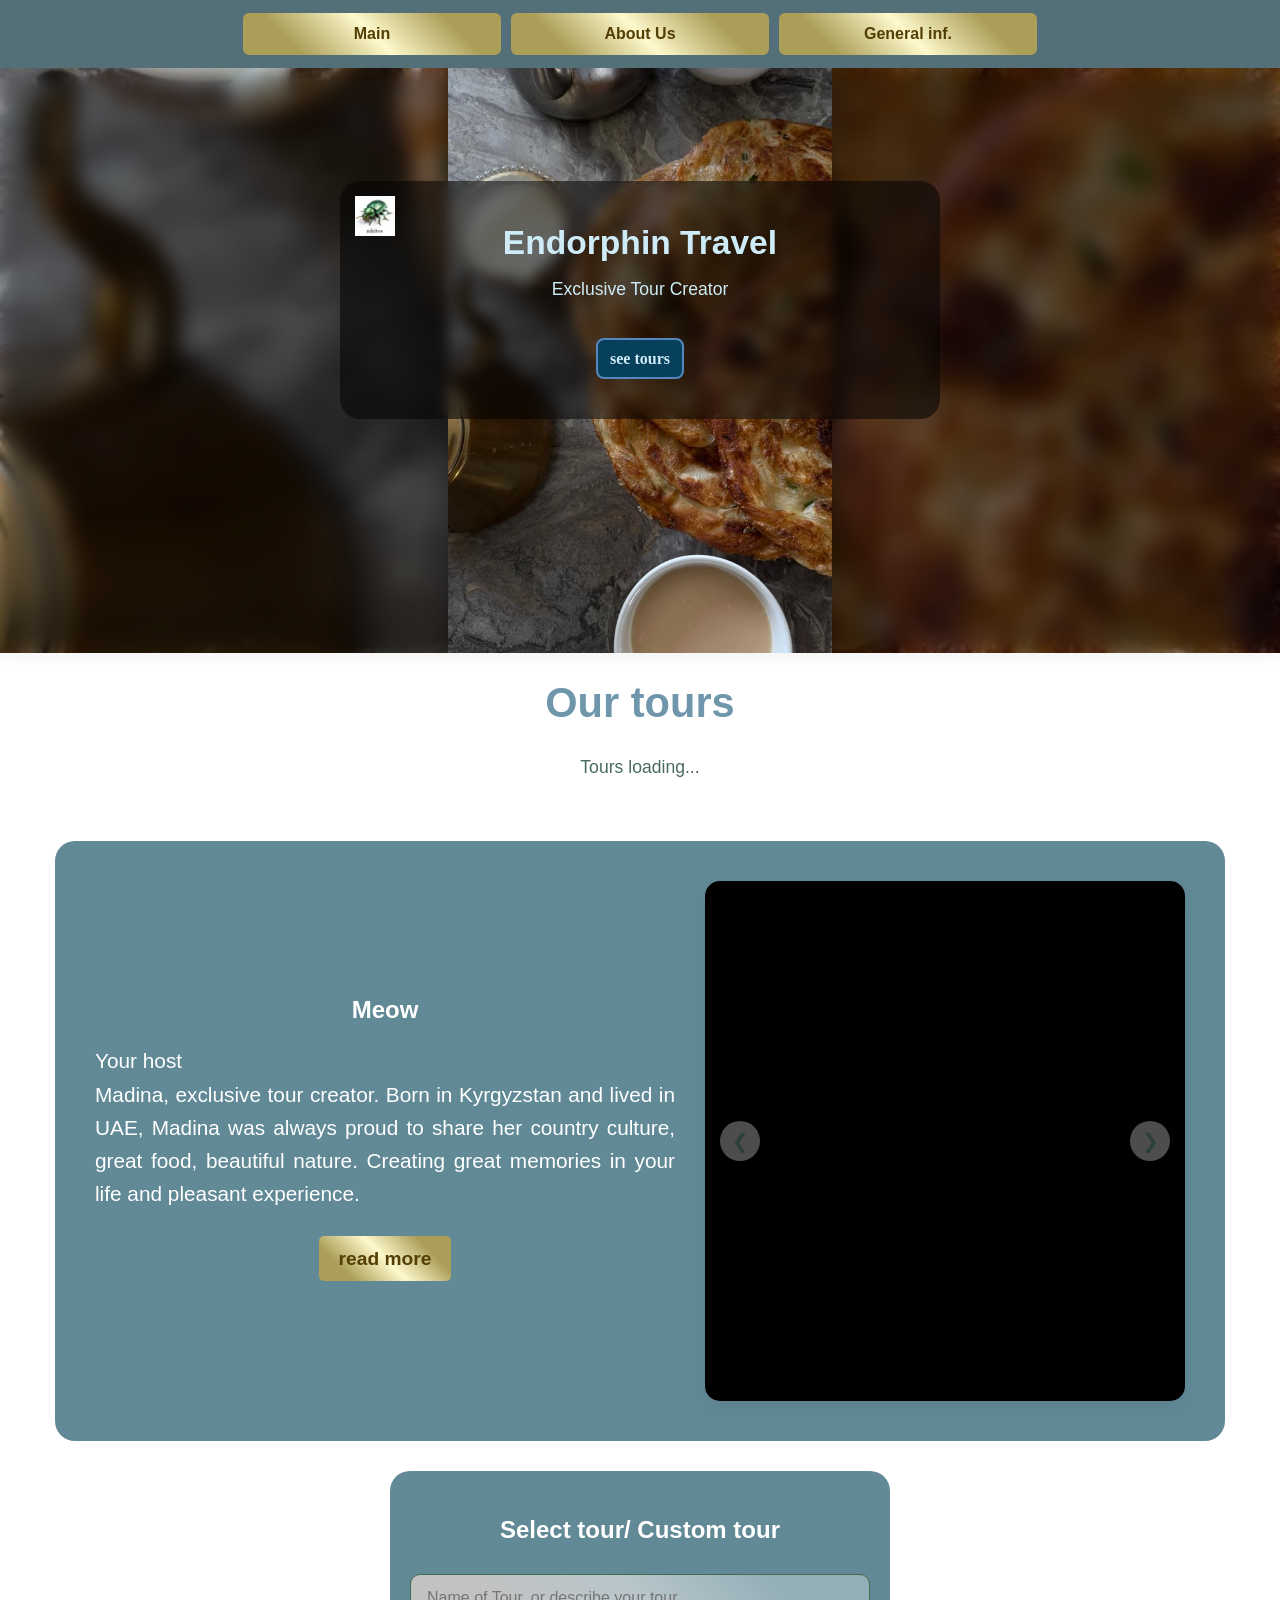
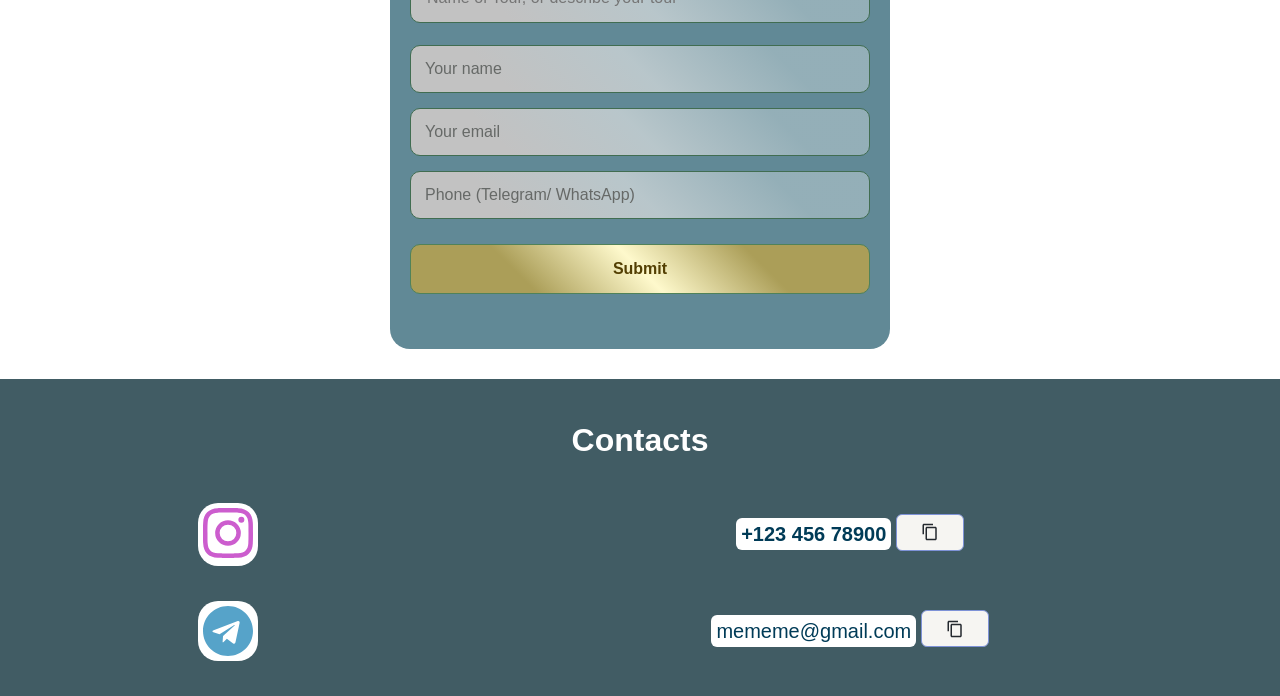
==== commit ff03a3ca: "Add files via upload" ====
--- a/index.html
+++ b/index.html
@@ -12,8 +12,8 @@
     <nav class="nav-bar">
       <a href="index.html" class="nav-tab gradient-link">Main</a>
       <a href="info.html" class="nav-tab gradient-link">About Us</a>
+      <a href="general.html" class="nav-tab gradient-link">General inf.</a>
     </nav>
-
   </div>
 
   <div class="hhheader">
@@ -93,7 +93,7 @@
     </div>
 
 
-    <footer class="site-footer">
+<footer class="site-footer">
   <div class="footer-container">
     <h3>Select tour/ Custom tour</h3>
     <form id="tgOrderForm" class="footer-form" autocomplete="off">
@@ -138,7 +138,7 @@
   </p>
     
   
-<a href="https://t.me/your_username" class="soc tg" target="_blank" rel="noopener noreferrer">
+<a href="https://t.me/" class="soc tg" target="_blank" rel="noopener noreferrer">
   <svg class="tg-icon" viewBox="0 0 24 24" aria-hidden="true">
     <path d="M12 0C5.37 0 0 5.37 0 12s5.37 12 12 12 12-5.37 12-12S18.63 0 12 0zm5.56 8.16l-1.97 9.28c-.15.67-.55.83-1.12.51l-3.01-2.22-1.45 1.4c-.16.16-.3.3-.61.3l.22-3.06 5.56-5.02c.24-.22-.05-.34-.37-.13l-6.87 4.33-2.96-.92c-.64-.2-.65-.64.14-.95l11.57-4.46c.54-.19 1.01.13.89.94z"/>
   </svg>
@@ -157,7 +157,5 @@
   </div>
 </footer>
 
-
-
 </body>
 </html>
--- a/style.css
+++ b/style.css
@@ -17,8 +17,8 @@
 }
 
 body {
-  background-color: #fff9e6;
-  color: #29513e; /* Темно-зеленый для хорошей читаемости текста */
+  background-color: #ffffff;
+  color: #1c4a65; /* Темно-зеленый для хорошей читаемости текста */
   line-height: 1.6;
 }
 
@@ -33,8 +33,8 @@
 }
 
 a {
-  background-color: #fff3cd;
-  color: #533f03;
+  background-color: #ffffff;
+  color: #003b57;
   font-size: 1rem;
   font-weight: bold;
   border-radius: 6px;
@@ -43,8 +43,8 @@
 }
 
 span {
-  background-color: #fff3cd;
-  color: #533f03;
+  background-color: #ffffff;
+  color: #003b57;
   font-size: 1rem;
   border-radius: 6px;
   padding: 5px;
@@ -60,7 +60,7 @@
   top: 0;
   width: 100%;
   z-index: 99;
-  background-color: #31633a;
+  background-color: #536f78;
   box-shadow: 0 2px 10px rgba(0, 0, 0, 0.1);
 }
 
@@ -77,18 +77,17 @@
 
 .nav-tab {
   display: flex;
-  justify-content: center; /* Центрирует текст внутри кнопки по горизонтали */
-  align-items: center;     /* Центрирует текст внутри кнопки по вертикали */
-  padding: 8px 4px;      /* Внутренние отступы кнопки */
-  background: linear-gradient(45deg, #fdea85 20%, #fff9ca, #fdea85 80%);
+  justify-content: center;
+  align-items: center;
+  padding: 8px 4px;
+  background: linear-gradient(45deg, #ab9e58 20%, #fef9cc, #ab9e58 80%);
   text-decoration: none;
-  color: #333;
-  border-radius: 6px;      /* Скругление углов */
-  text-align: center;      /* Для длинного текста, если перенесется */
-
+  color: #533f03;
+  border-radius: 6px;
+  text-align: center;
   transition: transform 0.4s ease, filter 0.4s ease;
   transform: scale(1);
-  filter: brightness(1); /* Исходная 100% яркость */
+  filter: brightness(1);
 }
 
 .nav-tab:hover {
@@ -201,7 +200,7 @@
 .hhheader header {
   position: relative;
   z-index: 2;
-  background-color: #0f172aad;
+  background-color: #0303038c;
   padding: 30px 20px;
   margin-top: -120px;
   text-align: center;
@@ -228,32 +227,32 @@
 
 .hhheader h1 {
   font-size: 2.1rem;
-  color: #cef8d0;
+  color: #ceecf8;
   margin: 5px 0 5px 0;
 }
 
 .hhheader p {
   font-size: 1.1rem;
-  color: #b3ebb6;
+  color: #ceecf8;
   margin-bottom: 25px;
 }
 
 .see-tours-btn {
   display: inline-block;
   padding: 6px 12px;
-  background-color: #508259;
-  color: #eff1ce;
+  background-color: #07405b;
+  color: #ceecf8;
   text-decoration: none;
   border-radius: 8px;
   font-family: bold;
   transition: 0.4s;
   cursor: pointer;
   text-decoration: none;
-  border: 2px solid #508259;
+  border: 2px solid #5587be;
 }
 
 .see-tours-btn:hover {
-  background-color: #436b4a;
+  background-color: #466d97;
   transition: 0.4s;
 }
 
@@ -268,7 +267,7 @@
   position: relative;
   top: -10px;
   text-align: center;
-  color: #237031;
+  color: #7096ac;
   margin-bottom: 20px;
   font-size: 1.3rem;
   line-height: 40px;
@@ -379,10 +378,10 @@
  4. 👋 БЛОК ОБ АВТОРЕ С МЕДИА-СЛАЙДЕРОМ
 ========================================== */
 .connectingBro {
-  background-color: #508259;
+  background-color: #618996;
   border-radius: 20px;
   padding: 40px;
-  margin-bottom: 60px;
+  margin-bottom: 20px;
   display: flex;
   flex-direction: row; /* На ПК: левая колонка с текстом, правая со слайдером */
   align-items: center;
@@ -400,7 +399,7 @@
 }
 
 .connectingBro h2 {
-  color: #deecb8;
+  color: #ffffff;
   margin: 0;
   text-align: center;
 }
@@ -415,13 +414,13 @@
   font-size: 1.3rem;
   font-weight: 450;
   margin: 0;
-  color: #e8ecb8;
+  color: #ffffff;
 }
 
 .connectingBro .readMore {
   display: inline-block;
   padding: 10px 20px;
-  background: linear-gradient(45deg, #f2e87c 20%, #fffbda, #f2e87c 80%);
+  background: linear-gradient(45deg, #ab9e58 20%, #fef9cc, #ab9e58 80%);
   color: #533f03;
   text-decoration: none;
   border-radius: 5px;
@@ -532,9 +531,9 @@
 ========================================== */
 @media (max-width: 768px) {
   .connectingBro {
-    flex-direction: column; /* Элементы встают в одну вертикальную колонку */
+    flex-direction: column;
     text-align: center;
-    background-color: #508259;
+    background-color: #618996;
     padding: 30px 15px;
     gap: 25px;
   }
@@ -545,6 +544,8 @@
 
   .host-text {
     text-align: center;
+    font-size: 1.3rem;
+    font-weight: 500;
   }
 
   .host-media-slider {
@@ -584,20 +585,19 @@
    6. ПОДВАЛ САЙТА И ФОРМА
    ========================================== */
 .footer-container {
-  background-color: #508259;
+  background-color: #618996;
   color: #ffffff;
   border-radius: 20px;
   padding: 40px 20px;
   max-width: 500px;
-  margin: 0 auto;
-  margin-bottom: 30px;
+  margin: 30px auto;
 }
 
 .site-footer h3 {
-  text-align: center;
-  margin-bottom: 25px;
-  font-size: 1.5rem;
-  color: #fff3cd; /* Солнечно-желтый акцент */
+    text-align: center;
+    margin-bottom: 25px;
+    font-size: 1.5rem;
+    color: #ffffff;
 }
 
 .footer-form {
@@ -611,12 +611,12 @@
   padding: 14px;
   border: 1px solid #416d51;
   border-radius: 10px;
-  background: linear-gradient(45deg, #dcd4a3 32%, #d2cea5db 70%, #c7bf9194 95%);
-  color: #131310;
+  background: linear-gradient(45deg, #c2c2c2 20%, #e7e7e7a6, #ffffff52 80%);
   font-size: 1rem;
   outline: none;
   transition: border-color 0.3s;
 }
+
 
 /* Кастомный выпадающий список для .form-field */
 .form-field {
@@ -670,7 +670,7 @@
 }
 
 #submitBtn {
-  background: linear-gradient(45deg, #f2e87c 20%, #fffbda, #f2e87c 80%);
+  background: linear-gradient(45deg, #ab9e58 25%, #fef9cc, #ab9e58 75%);
   color: #533f03;
   font-size: 1rem;
   font-weight: bold;
@@ -679,11 +679,9 @@
   padding: 15px;
   margin-top: 10px;
   cursor: pointer;
-
   -webkit-appearance: none;
   appearance: none;
   -webkit-tap-highlight-color: transparent;
-
   transform: scale(1);
   transition: transform 0.2s ease;
 }
@@ -702,12 +700,12 @@
 
 #itemName {
   width: 100%;
-  resize: none; /* Отключаем стандартный угол изменения размера в браузере */
-  overflow-y: hidden; /* Скрываем полосу прокрутки */
-  min-height: 48px; /* Минимальная высота как у обычного инпута */
+  resize: none;
+  overflow-y: hidden;
+  min-height: 48px;
   padding: 12px 16px;
   box-sizing: border-box;
-  background: linear-gradient(45deg, #dcd4a3 32%, #d2cea5db 70%, #c7bf9194 95%);
+  background: linear-gradient(45deg, #c2c2c2 20%, #e7e7e7a6, #ffffff52 80%);
   font-family: inherit;
   font-size: 1rem;
   line-height: 1.4;
@@ -778,7 +776,7 @@
   grid-template-rows: auto auto;
   gap: 15px;
   line-height: 2.3;
-  background-color: #2c4c38;
+  background-color: #415c64 !important;
   padding: 25px;
   text-align: center;
   align-content: center;
@@ -808,24 +806,22 @@
   fill: #a740a9; /* Например, фирменный цвет Инсты или любой ваш */
 }
 
-.tg{
+.tg {
   display: inline-flex;
   align-items: center;
   gap: 8px;
   text-decoration: none;
-  /* Укажите любой нужный цвет по умолчанию */
-  color: #24A1DE; 
-  transition: color 0.3s ease;
+  transition: fill 0.3s ease;
 }
 
 .tg-icon {
-  /* SVG заимствует цвет текста родителя благодаря currentColor */
-  fill: currentColor; 
+  fill: rgb(86, 163, 201);
+  transition: fill 0.3s ease;
 }
 
 /* Изменение цвета при наведении */
-.tg:hover {
-  color: #0088cc; 
+.tg-icon:hover {
+  fill: rgb(74, 134, 163); 
 }
 
 .footerInfo p{
@@ -833,12 +829,10 @@
 }
 
 .footer-title {
-  /* Заставляет элемент занять ВСЕ колонки сетки */
-  grid-column: 1 / -1; 
-  
+  grid-column: 1 / -1;
   margin: 0;
-  color: #fff9e6;
-  text-align: center; /* Выравнивание по центру */
+  color: #ffffff;
+  text-align: center;
 }
 
 a.email-link{
@@ -856,30 +850,26 @@
 }
 
 .copy-btn {
-  display: inline-flex;
-  align-items: center;
-  gap: 8px;
-  padding: 8.4px 24px;
-  border: 1px solid #fff3cd;
-  border-radius: 6px;
-  background-color: #fff3cd;
-  cursor: pointer;
-  color: #24292f;
-  font-size: 14px;
-  font-weight: 500;
-  
-  /* Исходный масштаб */
-  transform: scale(1);
-  
-  /* Плавный переход для цвета, рамки и размера */
-  transition: transform 0.3s ease, background-color 0.3s ease, border-color 0.3s ease, color 0.3s ease;
+    display: inline-flex;
+    align-items: center;
+    gap: 8px;
+    padding: 8.4px 24px;
+    border: 1px solid #7e92d7;
+    border-radius: 6px;
+    background-color: #f6f5f2;
+    cursor: pointer;
+    color: #24292f;
+    font-size: 14px;
+    font-weight: 500;
+    transform: scale(1);
+    transition: transform 0.3s ease, background-color 0.3s ease, border-color 0.3s ease, color 0.3s ease;
 }
 
 /* 1. Эффект наведения — ТОЛЬКО для ПК с мышкой (не будет "залипать" на телефонах) */
 @media (hover: hover) {
   .copy-btn:hover {
-    background-color: #71a2db;
-    border-color: #71a2db;
+    background-color: #76aaeb;
+    border-color: #2c88f1;
     color: #ffffff;
     
     /* Плавное увеличение */
@@ -912,7 +902,7 @@
 }
 
 .phone-link {
-  color: #533f03;
+  color: #003b57;
   text-decoration: none;
   font-size: 20px;
   font-weight: 600;
@@ -922,17 +912,9 @@
   text-decoration: underline;
 }
 
-/* Изменение стиля кнопки при успешном копировании */
-.copy-phone-btn.copied {
-  color: #4caf50; /* Зеленый цвет при копировании */
-}
-
-
-
-
 .details-header {
   margin-bottom: 30px;
-  text-align: left !important;
+  text-align: left;
 }
 .back-link {
   display: inline-block;
@@ -1095,3 +1077,47 @@
   font-size: 18px;
   font-weight: 600;
 }
+
+h1 {
+  text-align: center;
+}
+
+.general-header {
+  margin-top: 20px;
+}
+
+.general-header header {
+  position: relative;
+  z-index: 2;
+  background-color: #b3b6bd;
+  padding: 20px 20px;
+  text-align: center;
+  border-radius: 20px;
+  max-width: 600px;
+  width: 90%;
+  
+  /* ЦЕНТРИРУЕТ БЛОК ПО ГОРИЗОНТАЛИ */
+  margin: 0 auto; 
+  
+  backdrop-filter: blur(7px);
+  box-shadow: 0 8px 32px rgba(0, 0, 0, 0.08);
+}
+
+.general-inf {
+  text-align: justify;
+}
+
+
+
+
+
+
+
+
+
+
+
+
+
+/*ПРОБНЫЕ ВАРИАНТЫ ПАЛИТРЫ*/
+
